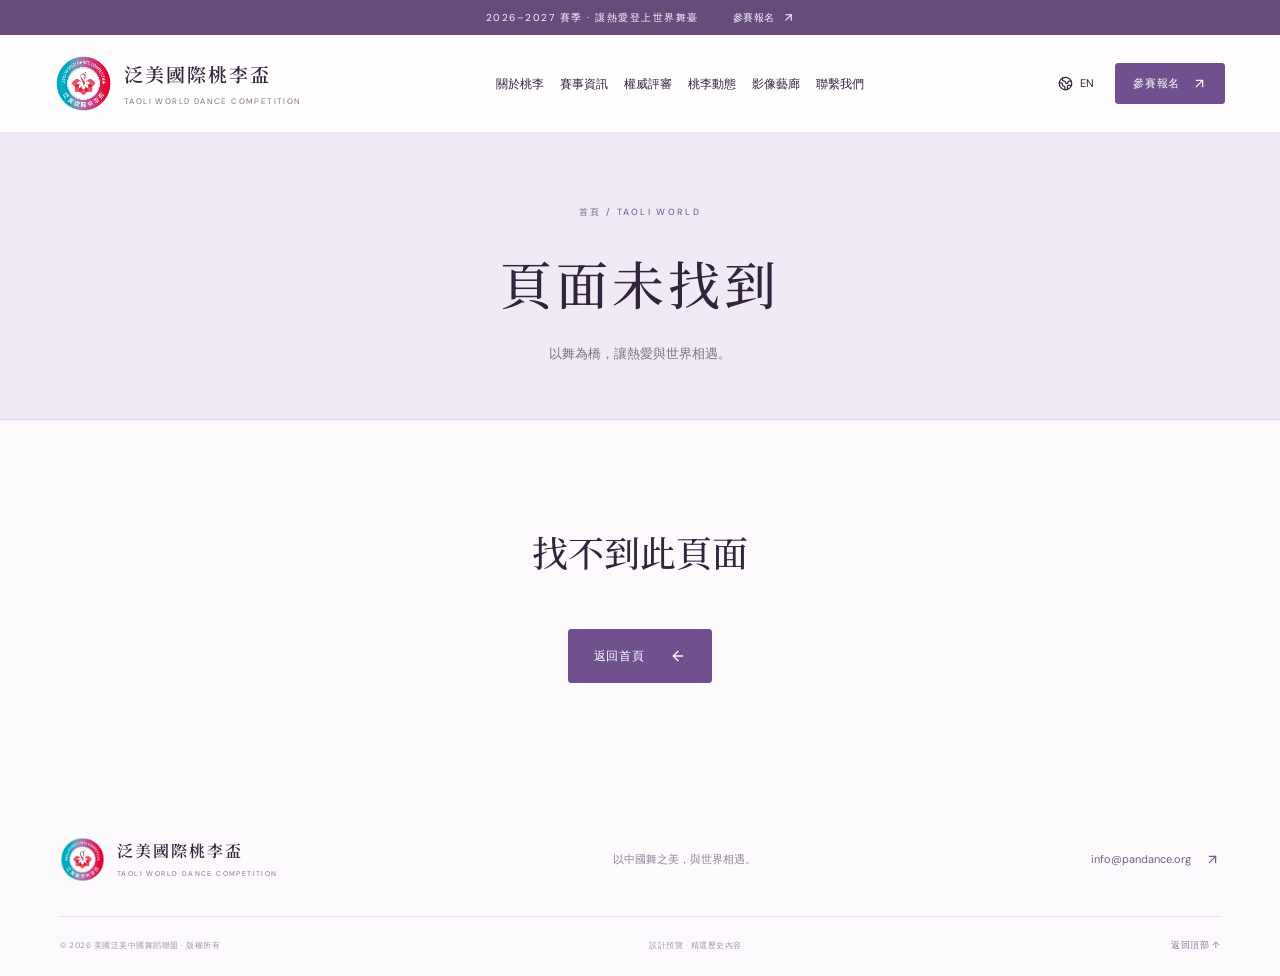
==== index.html @ 32a1f346 "First draft" ====
<!doctype html>
<html lang="zh-Hant">

<head>
    <meta charset="UTF-8" />
    <meta name="viewport" content="width=device-width,initial-scale=1.0" />
    <meta name="theme-color" content="#f4eff9" />
    <meta name="description"
        content="泛美國際桃李盃 · Taoli World Dance Competition. A stage for Chinese dance, a connection to the world." />
    <title>泛美國際桃李盃 · Taoli World</title>
  <script type="module" crossorigin src="/assets/index-8tLJ3pX0.js"></script>
  <link rel="stylesheet" crossorigin href="/assets/index-DRW0C8Y4.css">
</head>

<body>
    <script src="/restore-route.js"></script>
    <div id="app"></div>
</body>

</html>
---- assets/index-DRW0C8Y4.css ----
@import"https://fonts.googleapis.com/css2?family=Noto+Serif+TC:wght@400;500;600;700&family=DM+Sans:wght@400;500;600;700&display=swap";.judges-overview[data-v-740d641c]{background:#6a537b;color:#fcf8ff;overflow:hidden}.judges-inner[data-v-740d641c]{position:relative;isolation:isolate;padding-top:72px;padding-bottom:80px}.judges-calligraphy[data-v-740d641c]{position:absolute;right:clamp(-220px,-15vw,-100px);top:-24px;width:clamp(260px,36vw,520px);height:100%;object-fit:contain;transform:scaleX(1.3);transform-origin:right center;filter:brightness(0) invert(1);opacity:.035;-webkit-user-select:none;user-select:none;pointer-events:none;z-index:-1}.judges-heading .eyebrow[data-v-740d641c]{color:#dac3e5}.judges-heading h2[data-v-740d641c]{font-size:clamp(32px,3.7vw,48px);font-weight:500;letter-spacing:.08em;margin:16px 0 20px}.judges-heading p[data-v-740d641c]{color:#e1d3e8;font-size:14px;line-height:2;white-space:pre-line}.judges-feature[data-v-740d641c]{display:grid;grid-template-columns:minmax(0,.9fr) minmax(0,1.35fr);gap:clamp(32px,5vw,76px);margin-top:40px;align-items:stretch}.judges-portrait[data-v-740d641c]{position:relative;margin:0;aspect-ratio:4 / 5;overflow:hidden;border-radius:72px 0 4px 4px;background:#36243e}.judges-portrait>img[data-v-740d641c]{display:block;width:100%;height:100%;object-fit:cover;object-position:53% center}.judges-portrait figcaption[data-v-740d641c]{position:absolute;left:0;bottom:24px;display:grid;gap:7px;padding:18px 25px;border-radius:0 4px 22px 0;color:#493451;background:#f6edf4ed;-webkit-backdrop-filter:blur(12px);backdrop-filter:blur(12px)}.judges-portrait figcaption>span[data-v-740d641c]{font-family:"Noto Serif TC",serif;font-size:22px}.judges-portrait small[data-v-740d641c]{font-size:9px;letter-spacing:.18em}.judges-details[data-v-740d641c]{display:flex;flex-direction:column;justify-content:space-between;min-width:0;padding:26px 0 12px;gap:40px}.judges-message-label[data-v-740d641c]{display:flex;align-items:center;gap:22px;color:#d9c1e4;font-size:12px;letter-spacing:.12em}.judges-message-label>span[data-v-740d641c]:last-child{flex:1;height:1px;background:#d9c1e440}.judges-quote-mark[data-v-740d641c]{display:block;height:78px;margin-top:28px;font-family:Georgia,serif;font-size:120px;line-height:1;color:#b9c}.judges-message h3[data-v-740d641c]{max-width:520px;font-size:clamp(24px,2.6vw,36px);font-weight:400;line-height:1.65;text-wrap:balance}.judges-message>p[data-v-740d641c]{margin-top:18px;font-size:12px;color:#d9c1e4;letter-spacing:.08em}.judges-panels[data-v-740d641c]{display:grid;grid-template-columns:repeat(2,minmax(0,1fr));border-top:1px solid #d9c1e440;padding-top:26px}.judges-panel[data-v-740d641c]{display:flex;flex-direction:column;padding:8px 26px 8px 0;transition:background .2s}.judges-panel+.judges-panel[data-v-740d641c]{border-left:1px solid #d9c1e440;padding:8px 0 8px 26px}.judges-panel[data-v-740d641c]:hover{background:#ffffff06}.judges-panel[data-v-740d641c]:focus-visible{outline:2px solid #e5cbef;outline-offset:6px}.judges-panel-number[data-v-740d641c]{font-size:10px;color:#d9c1e4;letter-spacing:.15em}.judges-panel h3[data-v-740d641c]{font-size:clamp(23px,2.4vw,32px);font-weight:400;margin:16px 0 18px}.judges-panel-link[data-v-740d641c]{display:flex;align-items:center;justify-content:space-between;gap:12px;margin-top:auto;font-size:12px;color:#e1d3e8}.judges-panel-link svg[data-v-740d641c]{flex-shrink:0}@media(min-width:761px){.judges-inner[data-v-740d641c]{display:grid;grid-template-rows:auto minmax(0,1fr);gap:clamp(16px,3dvh,28px);height:min(740px,calc(100dvh - var(--site-top-height, 133px) - 16px));min-height:400px;padding-top:clamp(20px,4dvh,40px);padding-bottom:clamp(20px,4dvh,40px)}.judges-heading h2[data-v-740d641c]{font-size:clamp(30px,4.5dvh,40px);margin:8px 0 10px}.judges-heading p[data-v-740d641c]{font-size:13px;line-height:1.7}.judges-feature[data-v-740d641c]{margin-top:0;min-height:0}.judges-portrait[data-v-740d641c]{aspect-ratio:auto;min-height:0;height:100%}.judges-portrait>img[data-v-740d641c]{object-position:53% 35%}.judges-portrait figcaption[data-v-740d641c]{bottom:16px;padding:12px 20px}.judges-portrait figcaption>span[data-v-740d641c]{font-size:19px}.judges-details[data-v-740d641c]{min-height:0;padding:0;gap:16px}.judges-quote-mark[data-v-740d641c]{height:42px;margin-top:12px;font-size:78px}.judges-message h3[data-v-740d641c]{font-size:clamp(22px,3.5dvh,30px);line-height:1.45}.judges-message>p[data-v-740d641c]{margin-top:10px}.judges-panels[data-v-740d641c]{padding-top:14px}.judges-panel h3[data-v-740d641c]{font-size:clamp(22px,3.2dvh,28px);margin:8px 0 10px}}@media(min-width:761px)and (max-height:680px){.judges-inner[data-v-740d641c]{padding-top:20px;padding-bottom:20px;gap:16px}.judges-heading h2[data-v-740d641c]{margin:6px 0;font-size:28px}.judges-heading p[data-v-740d641c]{font-size:12px}.judges-details[data-v-740d641c]{gap:10px}.judges-quote-mark[data-v-740d641c]{height:28px;margin-top:8px;font-size:56px}.judges-message h3[data-v-740d641c]{font-size:22px;line-height:1.3}.judges-message>p[data-v-740d641c]{margin-top:6px}.judges-panels[data-v-740d641c]{padding-top:8px}.judges-panel h3[data-v-740d641c]{font-size:20px;margin:6px 0}}@media(max-width:760px){.judges-inner[data-v-740d641c]{padding-top:46px;padding-bottom:48px}.judges-feature[data-v-740d641c]{grid-template-columns:1fr;gap:30px;margin-top:28px}.judges-portrait[data-v-740d641c]{aspect-ratio:1 / 1;max-width:500px;width:100%}.judges-portrait>img[data-v-740d641c]{object-position:53% 30%}.judges-details[data-v-740d641c]{padding:0;gap:30px}.judges-quote-mark[data-v-740d641c]{margin-top:20px;height:60px;font-size:96px}.judges-heading p[data-v-740d641c]{font-size:13px}.judges-panel[data-v-740d641c]{padding-right:16px}.judges-panel+.judges-panel[data-v-740d641c]{padding-left:16px}.judges-panel-number[data-v-740d641c]{font-size:9px;letter-spacing:.1em}.judges-panel-link[data-v-740d641c]{font-size:11px}}.schedule-message[data-v-365a1e7a]{padding:32px;color:var(--muted);font-size:14px}body:has(.schedule-dialog[open]){overflow:hidden}.competition-overview[data-v-365a1e7a]{display:grid;grid-template-columns:minmax(0,1.65fr) minmax(0,1fr);gap:32px;align-items:start}.season-schedule[data-v-365a1e7a]{border:1px solid var(--border);border-radius:6px;overflow:hidden;background:#fffdfd}.season-heading[data-v-365a1e7a]{padding:27px 30px;display:flex;align-items:center;justify-content:space-between;gap:16px;background:#f1eaf6}.season-heading h3[data-v-365a1e7a]{font-family:DM Sans,sans-serif;font-size:clamp(22px,2.4vw,30px);font-weight:500;letter-spacing:-.02em;margin:0;color:var(--plum)}.registration-status[data-v-365a1e7a]{display:inline-flex;align-items:center;gap:7px;font-size:11px;color:#5f7355;background:#f7faf3;padding:8px 10px;border-radius:20px;white-space:nowrap}.registration-status>span[data-v-365a1e7a]{width:6px;height:6px;background:#779164;border-radius:50%}table[data-v-365a1e7a]{width:100%;border-collapse:collapse}th[data-v-365a1e7a],td[data-v-365a1e7a]{text-align:left;padding:17px 24px}thead th[data-v-365a1e7a]{font-size:10px;font-weight:500;letter-spacing:.08em;color:#8b7595;padding-top:16px;padding-bottom:12px}thead svg[data-v-365a1e7a]{display:inline-block;vertical-align:-2px;margin-right:4px}tbody tr[data-v-365a1e7a]{border-top:1px solid #eee7f1}tbody th[data-v-365a1e7a]{font-size:13px;font-weight:500;color:#54405e}td[data-v-365a1e7a]{font-size:12px;font-variant-numeric:tabular-nums;color:#75647f;white-space:nowrap}.event-number[data-v-365a1e7a]{display:inline-block;font-family:DM Sans,sans-serif;font-size:9px;color:#aa91b4;margin-right:15px}.finals-row[data-v-365a1e7a]{background:#f1eaf6}.finals-row th[data-v-365a1e7a],.finals-row td[data-v-365a1e7a]{color:#674781;font-weight:600}.schedule-footnote[data-v-365a1e7a]{padding:19px 24px;border-top:1px solid var(--border);display:flex;flex-wrap:wrap;align-items:center;justify-content:space-between;gap:12px}.schedule-footnote button[data-v-365a1e7a]{background:none;border:0;padding:6px 0;display:inline-flex;align-items:center;gap:5px;color:var(--plum);font-size:11px}.competition-actions[data-v-365a1e7a]{display:grid;gap:14px}.competition-action[data-v-365a1e7a]{display:block;border:1px solid var(--border);border-radius:5px;padding:22px 25px;background:#fcfafc}.competition-action.featured[data-v-365a1e7a]{background:#f1eaf6;border-color:#cdb8d8}.competition-action[data-v-365a1e7a]:hover{background:#eae0f1}.action-top[data-v-365a1e7a]{display:flex;align-items:center;justify-content:space-between;color:#9875a5;margin-bottom:12px}.action-top span[data-v-365a1e7a]{font-size:9px;letter-spacing:.15em}.competition-action h3[data-v-365a1e7a]{font-size:19px;font-weight:500;line-height:1.5}.competition-action p[data-v-365a1e7a]{font-size:11px;color:#82718c;line-height:1.8;margin-top:8px}.action-link[data-v-365a1e7a]{display:flex;align-items:center;justify-content:space-between;gap:12px;margin-top:17px;font-size:11px;color:var(--plum)}@media(max-width:1000px){.competition-overview[data-v-365a1e7a]{gap:20px;grid-template-columns:minmax(0,1.5fr) minmax(0,1fr)}th[data-v-365a1e7a],td[data-v-365a1e7a]{padding-left:16px;padding-right:16px}.season-heading[data-v-365a1e7a]{padding:22px 20px;flex-wrap:wrap}.competition-action[data-v-365a1e7a]{padding:20px}}@media(max-width:760px){.competition-overview[data-v-365a1e7a]{grid-template-columns:1fr}.competition-actions[data-v-365a1e7a]{gap:12px}}@media(max-width:400px){th[data-v-365a1e7a],td[data-v-365a1e7a]{padding-left:10px;padding-right:10px}tbody th[data-v-365a1e7a]{font-size:12px}td[data-v-365a1e7a]{font-size:10px}.event-number[data-v-365a1e7a]{margin-right:7px}.schedule-footnote[data-v-365a1e7a]{padding:16px}}.season-heading h3 span[data-v-365a1e7a]{font-size:.65em;letter-spacing:.02em}.schedule-dialog[data-v-365a1e7a]{position:fixed;inset:0;margin:auto;width:min(960px,calc(100vw - 32px));max-width:none;max-height:calc(100dvh - 32px);padding:0;border:0;border-radius:10px;background:#fcfafc;color:var(--ink);overflow:auto;box-shadow:0 24px 90px #21112f55}.schedule-dialog[data-v-365a1e7a]::backdrop{background:#21112fc4;-webkit-backdrop-filter:blur(6px);backdrop-filter:blur(6px)}.schedule-dialog-header[data-v-365a1e7a]{position:sticky;top:0;display:flex;align-items:center;justify-content:space-between;gap:16px;padding:16px 22px;background:#fcfafcf5;border-bottom:1px solid var(--border);z-index:1}.schedule-dialog-header h2[data-v-365a1e7a]{font-size:18px;margin:0}.schedule-dialog-header button[data-v-365a1e7a]{display:grid;place-items:center;width:40px;height:40px;flex-shrink:0;border:1px solid var(--border);border-radius:50%;color:var(--plum);background:#f0e9f6}.schedule-dialog-content>img[data-v-365a1e7a]{display:block;width:100%;height:auto}.gallery-preview[data-v-4e3beadf]{background:#f0eaf6}.about-detail[data-v-2527ddb5]{color:var(--ink)}.about-detail figure[data-v-2527ddb5]{margin:0;min-width:0}.about-detail figure>img[data-v-2527ddb5]{display:block;width:100%;height:auto}.about-detail p[data-v-2527ddb5]{margin:0;color:#75647f;font-size:15px;line-height:2.15}.about-intro[data-v-2527ddb5]{display:grid;grid-template-columns:.9fr 1.1fr;align-items:center;gap:68px;padding-top:76px;padding-bottom:92px}.about-ornament[data-v-2527ddb5]{display:flex;align-items:center;gap:18px;margin-bottom:26px}.about-ornament img[data-v-2527ddb5]{width:34px;height:34px}.about-ornament span[data-v-2527ddb5]{display:block;width:58px;height:1px;background:#d6c5df}.about-intro-art[data-v-2527ddb5]{position:relative;padding-bottom:25px}.about-intro-photo[data-v-2527ddb5]{border-radius:88px 5px 5px}.about-logo-seal[data-v-2527ddb5]{position:absolute;right:25px;bottom:0;padding:10px;background:#80628f;border:6px solid #fcfafc;border-radius:50%;width:112px;height:112px}.about-logo-seal img[data-v-2527ddb5]{width:100%;height:100%;object-fit:contain}.about-history[data-v-2527ddb5]{padding:76px 0;background:#f2edf6}.about-history-layout[data-v-2527ddb5]{display:grid;grid-template-columns:1fr 1fr;gap:76px;align-items:center}.about-section-number[data-v-2527ddb5]{display:block;color:#aa8bb7;font-size:12px;letter-spacing:.18em;margin-bottom:23px}.about-history h2[data-v-2527ddb5]{font-size:clamp(27px,2.7vw,37px);line-height:1.65;font-weight:500;letter-spacing:.04em;margin:0 0 28px;text-wrap:balance}.about-history-art[data-v-2527ddb5]{padding:0 0 18px 18px;position:relative;z-index:0}.about-history-art[data-v-2527ddb5]:before{content:"";position:absolute;inset:24px 24px 0 0;border:1px solid #d5c6de;z-index:-1}.about-history-art>img[data-v-2527ddb5]{border-radius:4px 70px 4px 4px}.about-stories[data-v-2527ddb5]{padding-top:92px;padding-bottom:76px}.about-story-row[data-v-2527ddb5]{display:grid;grid-template-columns:1.1fr .9fr;gap:76px;align-items:center}.about-story-row+.about-story-row[data-v-2527ddb5]{margin-top:88px}.about-story-row figure>img[data-v-2527ddb5]{border-radius:5px 5px 64px}.about-story-copy p[data-v-2527ddb5]{font-family:"Noto Serif TC",serif;font-size:clamp(20px,2vw,26px);line-height:1.95;color:#674781}.about-copy-line[data-v-2527ddb5]{display:block;width:44px;height:1px;background:#cbb6d6;margin-top:30px}.about-tour-row[data-v-2527ddb5]{grid-template-columns:.9fr 1.1fr}.about-tour-row figure>img[data-v-2527ddb5]{border-radius:64px 5px 5px}.about-organizer[data-v-2527ddb5]{padding-bottom:88px}.about-organizer-panel[data-v-2527ddb5]{background:#f0e9f6;border:1px solid #e7ddee;border-radius:6px 6px 64px;padding:48px 70px 54px;text-align:center}.about-organizer .about-ornament[data-v-2527ddb5]{justify-content:center}.about-organizer p[data-v-2527ddb5]{max-width:840px;margin:0 auto 30px}.about-actions[data-v-2527ddb5]{display:flex;justify-content:center;align-items:center;flex-wrap:wrap;gap:16px}.about-organizer .button[data-v-2527ddb5]{max-width:100%}@media(max-width:1000px){.about-intro[data-v-2527ddb5],.about-history-layout[data-v-2527ddb5],.about-story-row[data-v-2527ddb5]{gap:36px}.about-organizer-panel[data-v-2527ddb5]{padding:40px}}@media(max-width:680px){.about-intro[data-v-2527ddb5],.about-history-layout[data-v-2527ddb5],.about-story-row[data-v-2527ddb5]{grid-template-columns:1fr;gap:30px}.about-intro[data-v-2527ddb5]{padding-top:42px;padding-bottom:48px}.about-intro-photo[data-v-2527ddb5]{border-top-left-radius:60px}.about-logo-seal[data-v-2527ddb5]{width:88px;height:88px;right:18px}.about-history[data-v-2527ddb5]{padding:44px 0}.about-section-number[data-v-2527ddb5]{margin-bottom:16px}.about-stories[data-v-2527ddb5]{padding-top:48px;padding-bottom:48px}.about-story-row+.about-story-row[data-v-2527ddb5]{margin-top:48px;padding-top:40px;border-top:1px solid var(--border)}.about-story-copy p[data-v-2527ddb5]{font-size:21px}.about-organizer[data-v-2527ddb5]{padding-bottom:48px}.about-organizer-panel[data-v-2527ddb5]{padding:30px 23px 36px;border-bottom-right-radius:44px}.about-detail p[data-v-2527ddb5]{overflow-wrap:anywhere}}.guidelines-page[data-v-194d6cd9]{padding-top:38px;padding-bottom:80px}.guidelines-toolbar[data-v-194d6cd9]{display:flex;align-items:center;justify-content:space-between;gap:20px;margin-bottom:24px}.guidelines-notice[data-v-194d6cd9]{display:flex;align-items:flex-start;gap:12px;padding:20px 24px;background:#f0e9f6;border:1px solid #ded0e8;border-radius:5px;color:#674781;margin-bottom:36px}.guidelines-notice svg[data-v-194d6cd9]{flex-shrink:0;margin-top:2px}.guidelines-notice p[data-v-194d6cd9]{font-size:14px;line-height:1.8}.guidelines-layout[data-v-194d6cd9]{display:grid;grid-template-columns:230px minmax(0,1fr);gap:50px;align-items:start}.guidelines-sidebar[data-v-194d6cd9]{position:sticky;top:120px;max-height:calc(100dvh - 140px);overflow:auto;padding-right:16px;scrollbar-width:none}.guidelines-sidebar[data-v-194d6cd9]::-webkit-scrollbar{display:none}.guidelines-sidebar h2[data-v-194d6cd9]{font-family:DM Sans,sans-serif;font-size:12px;letter-spacing:.1em;color:#8b7595;margin:0 0 14px}.guidelines-sidebar button[data-v-194d6cd9]{display:flex;align-items:baseline;width:100%;gap:12px;text-align:left;padding:10px 8px;border:0;border-radius:4px;background:transparent;color:#685672;font-size:12px;line-height:1.5}.guidelines-sidebar button span[data-v-194d6cd9]{font-size:9px;color:#ab91b7;flex:0 0 20px}.guidelines-sidebar button[data-v-194d6cd9]:hover,.guidelines-sidebar button[data-v-194d6cd9]:focus-visible{background:#f0e9f6;color:#674781}.guidelines-help[data-v-194d6cd9]{margin:24px 0 6px;padding-top:20px;border-top:1px solid var(--border);font-size:11px;color:#8b7595}.guidelines-help a[data-v-194d6cd9]{display:inline-flex;align-items:center;gap:6px;color:#674781;margin-top:10px}.guideline-introduction[data-v-194d6cd9]{padding:28px 30px;background:#f6f2f8;border-radius:5px 5px 36px;border:1px solid #e6ddeb;margin-bottom:42px}.guideline-section[data-v-194d6cd9]{border-top:1px solid var(--border);padding:32px 0 38px}.guideline-introduction[data-v-194d6cd9],.guideline-section[data-v-194d6cd9]{scroll-margin-top:120px;outline:none}.guideline-section[data-v-194d6cd9]:focus-visible,.guideline-introduction[data-v-194d6cd9]:focus-visible{outline:2px solid #a54d94;outline-offset:6px}.guideline-section-heading[data-v-194d6cd9]{display:flex;align-items:baseline;gap:16px;margin-bottom:22px}.guideline-section-heading img[data-v-194d6cd9]{width:30px;height:30px;align-self:center}.guideline-section-heading h2[data-v-194d6cd9]{font-size:clamp(22px,2.4vw,28px);font-weight:500;line-height:1.5;color:#563c66;margin:0}.guideline-number[data-v-194d6cd9]{color:#ac90b8;font-size:12px;letter-spacing:.1em}.guideline-text[data-v-194d6cd9]{color:#6a5c73;font-size:14px;line-height:2;overflow-wrap:anywhere}.guideline-text[data-v-194d6cd9] p{margin:0 0 16px}.guideline-text[data-v-194d6cd9] ul,.guideline-text[data-v-194d6cd9] ol{padding-left:22px;margin:0 0 20px;list-style:disc}.guideline-text[data-v-194d6cd9] ol{list-style:decimal}.guideline-text[data-v-194d6cd9] li{padding-left:5px;margin-bottom:13px}.guideline-text[data-v-194d6cd9] li::marker{color:#b79bc2}.guideline-text[data-v-194d6cd9] li ul{margin-top:12px}.guideline-text[data-v-194d6cd9] strong{color:#52385f;font-weight:600}.guideline-text[data-v-194d6cd9] h3{font-size:18px;color:#674781;margin:24px 0 14px}.guideline-text[data-v-194d6cd9] a{color:#674781;text-decoration:underline;text-underline-offset:3px}.guideline-text[data-v-194d6cd9] br{display:block;content:"";margin-top:12px}.guidelines-finish[data-v-194d6cd9]{display:flex;gap:20px;flex-wrap:wrap;align-items:center;justify-content:space-between;padding-top:24px;border-top:1px solid var(--border)}.guidelines-mobile-nav[data-v-194d6cd9]{display:none}@media(max-width:1000px){.guidelines-layout[data-v-194d6cd9]{grid-template-columns:190px minmax(0,1fr);gap:28px}}@media(max-width:760px){.guidelines-page[data-v-194d6cd9]{padding-top:28px;padding-bottom:48px}.guidelines-layout[data-v-194d6cd9]{display:block}.guidelines-sidebar[data-v-194d6cd9]{display:none}.guidelines-mobile-nav[data-v-194d6cd9]{display:grid;gap:8px;margin-bottom:24px}.guidelines-mobile-nav label[data-v-194d6cd9]{color:#8b7595;font-size:12px}.guidelines-mobile-nav select[data-v-194d6cd9]{width:100%;min-height:44px;border:1px solid var(--border);border-radius:4px;padding:10px;color:#674781;background:#fcfafc;font:inherit}.guidelines-notice[data-v-194d6cd9]{padding:16px;margin-bottom:24px}.guideline-introduction[data-v-194d6cd9]{padding:22px}.guideline-text[data-v-194d6cd9]{font-size:14px}.guidelines-finish[data-v-194d6cd9]{flex-wrap:wrap}}@media print{.guidelines-sidebar[data-v-194d6cd9],.guidelines-mobile-nav[data-v-194d6cd9],.guidelines-toolbar[data-v-194d6cd9],.guidelines-finish[data-v-194d6cd9]{display:none}.guidelines-layout[data-v-194d6cd9]{display:block}.guidelines-page[data-v-194d6cd9]{max-width:none;padding:0}.guideline-section-heading[data-v-194d6cd9]{break-after:avoid}}.finals-page[data-v-e972d8ea]{padding-top:36px;padding-bottom:36px}.finals-tabs[data-v-e972d8ea]{display:flex;gap:28px;border-bottom:1px solid var(--border)}.finals-tabs a[data-v-e972d8ea]{padding:0 0 15px;font-size:12px;color:#887393}.finals-tabs a[aria-current][data-v-e972d8ea]{color:var(--plum);border-bottom:2px solid var(--plum)}.finals-status[data-v-e972d8ea]{padding:64px 0;color:var(--muted)}.finals-status button[data-v-e972d8ea]{margin-top:20px}.finals-intro[data-v-e972d8ea]{position:relative;isolation:isolate;display:flex;align-items:end;justify-content:space-between;gap:30px;padding:44px 0 28px}.finals-art[data-v-e972d8ea]{position:absolute;right:16px;top:50%;transform:translateY(-50%);font-family:"Noto Serif TC",serif;font-size:clamp(150px,20vw,270px);line-height:1;color:#674781;opacity:.055;pointer-events:none;-webkit-user-select:none;user-select:none;z-index:-1}.finals-intro h2[data-v-e972d8ea]{font-size:clamp(26px,3vw,36px);font-weight:500;margin:14px 0 16px;color:#563c66}.finals-intro p[data-v-e972d8ea]{font-size:13px;line-height:1.9;white-space:pre-line;color:#82718c}.finals-intro .finals-order[data-v-e972d8ea]{font-size:11px;flex-shrink:0}.finals-directory[data-v-e972d8ea]{display:grid;grid-template-columns:repeat(4,minmax(0,1fr));gap:1px;background:#e6ddeb;border:1px solid #e6ddeb;border-radius:6px;overflow:hidden;margin-bottom:48px}.finals-directory button[data-v-e972d8ea]{display:flex;align-items:baseline;gap:12px;padding:14px 16px;text-align:left;background:#f4eff7;color:#60496d;border:0;font-size:12px;line-height:1.5}.finals-directory button[data-v-e972d8ea]:hover,.finals-directory button[data-v-e972d8ea]:focus-visible{background:#e9deef}.finals-directory button span[data-v-e972d8ea]{font-size:9px;color:#9a81a7}.finals-profile[data-v-e972d8ea]{display:grid;grid-template-columns:180px minmax(0,1fr);gap:clamp(28px,5vw,64px);padding:38px 32px;border-top:1px solid var(--border)}.finals-profile[data-v-e972d8ea]:nth-child(odd){background:#f6f2f8}.finals-photo[data-v-e972d8ea]{align-self:start;position:sticky;top:120px}.finals-photo img[data-v-e972d8ea]{display:block;width:100%;height:auto;aspect-ratio:227 / 300;object-fit:cover;border-radius:32px 3px 3px}.finals-number[data-v-e972d8ea]{display:block;color:#a68caf;font-size:12px;letter-spacing:.12em;margin-top:16px}.finals-biography header[data-v-e972d8ea]{display:flex;align-items:center;justify-content:space-between;gap:16px;margin-bottom:18px}.finals-biography h2[data-v-e972d8ea]{font-size:clamp(25px,2.6vw,32px);font-weight:500;line-height:1.4;color:#563c66}.finals-top[data-v-e972d8ea]{width:36px;height:36px;flex-shrink:0;display:grid;place-items:center;border:1px solid #ded0e8;border-radius:50%;background:transparent;color:var(--plum)}.finals-top[data-v-e972d8ea]:hover{background:#e9deef}.finals-role[data-v-e972d8ea]{font-size:13px;line-height:1.9;white-space:pre-line;color:#795787;padding-bottom:20px;margin-bottom:20px;border-bottom:1px solid #e6ddeb}.finals-copy[data-v-e972d8ea]{font-size:14px;line-height:2;color:#6a5c73;overflow-wrap:anywhere}.finals-copy p[data-v-e972d8ea]{white-space:pre-line;margin-bottom:18px}.finals-copy p[data-v-e972d8ea]:last-child{margin-bottom:0}.finals-copy .finals-pending[data-v-e972d8ea]{color:#887393;font-size:13px}.finals-profile[data-v-e972d8ea],.finals-intro[data-v-e972d8ea]{scroll-margin-top:120px}.finals-profile[data-v-e972d8ea]:focus-visible,.finals-intro[data-v-e972d8ea]:focus-visible{outline:2px solid #a68caf;outline-offset:4px}.finals-mobile-nav[data-v-e972d8ea]{display:none}@media(max-width:1000px){.finals-directory[data-v-e972d8ea]{grid-template-columns:repeat(3,minmax(0,1fr))}.finals-intro[data-v-e972d8ea]{display:block}.finals-intro .finals-order[data-v-e972d8ea]{margin-top:18px}}@media(max-width:760px){.finals-page[data-v-e972d8ea]{padding-top:26px}.finals-tabs[data-v-e972d8ea]{gap:20px}.finals-intro[data-v-e972d8ea]{padding-top:30px}.finals-directory[data-v-e972d8ea]{display:none}.finals-mobile-nav[data-v-e972d8ea]{display:grid;gap:8px;margin-bottom:24px;font-size:12px;color:#82718c}.finals-mobile-nav select[data-v-e972d8ea]{width:100%;min-height:44px;padding:10px;border:1px solid var(--border);border-radius:4px;color:var(--plum);background:#f4eff7;font:inherit}.finals-profile[data-v-e972d8ea]{grid-template-columns:1fr;padding:26px 20px;gap:22px}.finals-photo[data-v-e972d8ea]{position:static;width:140px}.finals-number[data-v-e972d8ea]{margin-top:10px}.finals-biography h2[data-v-e972d8ea]{font-size:26px}.finals-copy[data-v-e972d8ea]{font-size:13px}}.prelim-page[data-v-b5fcea9a]{padding-top:36px;padding-bottom:36px}.prelim-tabs[data-v-b5fcea9a]{display:flex;gap:28px;border-bottom:1px solid var(--border)}.prelim-tabs a[data-v-b5fcea9a]{padding-bottom:15px;font-size:12px;color:#887393}.prelim-tabs a[aria-current][data-v-b5fcea9a]{border-bottom:2px solid var(--plum);color:var(--plum)}.prelim-intro[data-v-b5fcea9a]{position:relative;isolation:isolate;padding:44px 0 36px}.prelim-art[data-v-b5fcea9a]{position:absolute;right:12px;top:0;color:#674781;opacity:.05;font-family:"Noto Serif TC",serif;font-size:clamp(160px,22vw,280px);line-height:1;pointer-events:none;z-index:-1}.prelim-intro h2[data-v-b5fcea9a]{font-size:clamp(28px,3vw,38px);font-weight:500;color:#563c66;margin:15px 0}.prelim-intro>p[data-v-b5fcea9a]{max-width:640px;font-size:14px;line-height:1.9;color:#82718c}.prelim-program[data-v-b5fcea9a]{max-width:850px;margin-top:22px}.prelim-program summary[data-v-b5fcea9a]{display:inline-flex;align-items:center;gap:14px;cursor:pointer;font-size:12px;color:var(--plum);padding:8px 0;list-style:none}.prelim-program summary[data-v-b5fcea9a]::-webkit-details-marker{display:none}.prelim-program[open] summary svg[data-v-b5fcea9a]{transform:rotate(45deg)}.prelim-program p[data-v-b5fcea9a]{font-size:13px;line-height:2;color:#82718c;margin-top:16px}.prelim-toolbar[data-v-b5fcea9a]{display:flex;align-items:center;gap:20px;padding:20px 0;border-top:1px solid var(--border);margin-bottom:18px}.prelim-search[data-v-b5fcea9a]{display:flex;align-items:center;gap:12px;padding:0 14px;width:min(370px,45%);border:1px solid #ded0e8;background:#fffdfd;border-radius:4px;color:#8a7396}.prelim-search input[data-v-b5fcea9a]{width:100%;min-width:0;height:44px;border:0;background:transparent;font:inherit;font-size:13px;color:#563c66}.prelim-search[data-v-b5fcea9a]:focus-within{outline:2px solid #ac90b8}.prelim-search input[data-v-b5fcea9a]:focus{outline:none}.prelim-filter[data-v-b5fcea9a]{display:flex;gap:10px;align-items:center;color:#82718c;font-size:12px}.prelim-filter select[data-v-b5fcea9a]{min-height:44px;padding:0 12px;border:1px solid #ded0e8;border-radius:4px;background:#fffdfd;color:#563c66;font:inherit}.prelim-count[data-v-b5fcea9a]{margin-left:auto;color:#8a7396;font-size:11px}.prelim-grid[data-v-b5fcea9a]{display:grid;grid-template-columns:repeat(4,minmax(0,1fr));gap:32px 24px}.prelim-card[data-v-b5fcea9a]{display:flex;flex-direction:column;text-align:left;padding:0;border:1px solid #e6ddeb;border-radius:32px 4px 4px;overflow:hidden;background:#fcfafc;color:#563c66;transition:border-color .2s,box-shadow .2s}.prelim-card[data-v-b5fcea9a]:hover{border-color:#b79bc2;box-shadow:0 8px 24px #563c6610}.prelim-card[data-v-b5fcea9a]:focus-visible{outline:2px solid var(--plum);outline-offset:4px}.prelim-card-photo[data-v-b5fcea9a]{position:relative;display:block;aspect-ratio:3 / 4;width:100%;background:#ede5f1;overflow:hidden}.prelim-card-photo>img[data-v-b5fcea9a]{display:block;width:100%;height:100%;object-fit:cover;object-position:center top;transition:transform .3s}.prelim-card:hover .prelim-card-photo>img[data-v-b5fcea9a]{transform:scale(1.025)}.prelim-open[data-v-b5fcea9a]{position:absolute;right:12px;bottom:12px;width:34px;height:34px;display:grid;place-items:center;background:#fcfafce8;color:var(--plum);border-radius:50%}.prelim-placeholder[data-v-b5fcea9a]{display:flex;align-items:center;justify-content:center;flex-direction:column;gap:18px;height:100%;min-height:180px;color:#9d84aa;background:#ede5f1;font-size:11px}.prelim-card-info[data-v-b5fcea9a]{display:flex;flex:1;flex-direction:column;padding:20px;width:100%}.prelim-name[data-v-b5fcea9a]{font-family:"Noto Serif TC",serif;font-size:21px;line-height:1.4}.prelim-other-name[data-v-b5fcea9a]{margin-top:6px;font-size:12px;color:#8a7396}.prelim-years[data-v-b5fcea9a]{display:flex;flex-wrap:wrap;gap:5px;margin-top:16px}.prelim-years>span[data-v-b5fcea9a]{border:1px solid #e2d7e8;background:#f3edf6;color:#82718c;border-radius:3px;padding:4px 6px;font-size:9px;white-space:nowrap}.prelim-card-link[data-v-b5fcea9a]{display:flex;justify-content:space-between;align-items:center;padding-top:20px;margin-top:auto;color:var(--plum);font-size:11px}.prelim-status[data-v-b5fcea9a],.prelim-empty[data-v-b5fcea9a]{padding:50px 0;color:var(--muted)}.prelim-empty button[data-v-b5fcea9a],.prelim-status button[data-v-b5fcea9a]{margin-top:20px}body:has(.prelim-dialog[open]){overflow:hidden}.prelim-dialog[data-v-b5fcea9a]{position:fixed;inset:0;margin:auto;width:min(900px,calc(100vw - 40px));max-width:none;max-height:calc(100dvh - 48px);padding:0;border:1px solid #e6ddeb;border-radius:10px;background:#fcfafc;color:#563c66;overflow:auto;box-shadow:0 24px 90px #21112f55}.prelim-dialog[data-v-b5fcea9a]::backdrop{background:#21112faa;-webkit-backdrop-filter:blur(6px);backdrop-filter:blur(6px)}.prelim-dialog-header[data-v-b5fcea9a]{position:sticky;top:0;z-index:2;display:flex;align-items:center;justify-content:space-between;padding:16px 24px;border-bottom:1px solid #e6ddeb;background:#fcfafcf5}.prelim-dialog-header button[data-v-b5fcea9a]{display:grid;place-items:center;width:40px;height:40px;border:1px solid #ded0e8;border-radius:50%;background:#f3edf6;color:var(--plum)}.prelim-dialog-body[data-v-b5fcea9a]{display:grid;grid-template-columns:200px minmax(0,1fr);gap:32px;padding:32px}.prelim-dialog-portrait[data-v-b5fcea9a]{align-self:start}.prelim-dialog-portrait>img[data-v-b5fcea9a]{width:100%;height:auto;aspect-ratio:3 / 4;object-fit:cover;object-position:top;border-radius:32px 4px 4px}.prelim-dialog-portrait>p[data-v-b5fcea9a]{font-size:11px;margin-top:18px;color:#8a7396}.prelim-dialog-portrait .prelim-years[data-v-b5fcea9a]{margin-top:8px}.prelim-bio h2[data-v-b5fcea9a]{font-size:32px;font-weight:500;line-height:1.5}.prelim-bio-other[data-v-b5fcea9a]{margin-top:6px;color:#8a7396;font-size:14px}.prelim-bio-label[data-v-b5fcea9a]{display:block;color:#9d84aa;font-size:10px;letter-spacing:.08em;margin:24px 0 16px}.prelim-bio-text p[data-v-b5fcea9a]{white-space:pre-line;font-size:14px;line-height:1.95;color:#6a5c73;margin-bottom:18px;overflow-wrap:anywhere}.prelim-bio-pending[data-v-b5fcea9a]{margin-top:24px;color:#8a7396;font-size:14px;line-height:1.8}@media(max-width:1100px){.prelim-grid[data-v-b5fcea9a]{grid-template-columns:repeat(3,minmax(0,1fr))}}@media(max-width:760px){.prelim-page[data-v-b5fcea9a]{padding-top:26px}.prelim-tabs[data-v-b5fcea9a]{gap:20px}.prelim-intro[data-v-b5fcea9a]{padding-top:30px}.prelim-toolbar[data-v-b5fcea9a]{flex-wrap:wrap;gap:12px}.prelim-search[data-v-b5fcea9a]{width:100%}.prelim-grid[data-v-b5fcea9a]{grid-template-columns:repeat(2,minmax(0,1fr));gap:20px 12px}.prelim-card-info[data-v-b5fcea9a]{padding:14px 12px}.prelim-name[data-v-b5fcea9a]{font-size:18px}.prelim-other-name[data-v-b5fcea9a]{font-size:11px}.prelim-dialog[data-v-b5fcea9a]{width:calc(100vw - 24px);max-height:calc(100dvh - 24px)}.prelim-dialog-body[data-v-b5fcea9a]{grid-template-columns:1fr;gap:22px;padding:22px}.prelim-dialog-portrait[data-v-b5fcea9a]{max-width:180px}.prelim-bio h2[data-v-b5fcea9a]{font-size:28px}}@media(prefers-reduced-motion:reduce){.prelim-card[data-v-b5fcea9a],.prelim-card-photo>img[data-v-b5fcea9a]{transition:none}}.article-status[data-v-2ad41b49]{padding-top:60px;padding-bottom:60px;color:var(--muted)}.article-status button[data-v-2ad41b49]{margin-top:20px}.article-body[data-v-2ad41b49]{overflow-wrap:anywhere}.article-body[data-v-2ad41b49] h2{font-size:clamp(24px,3vw,30px);line-height:1.5;margin:38px 0 20px}.article-body[data-v-2ad41b49] img{width:100%;height:auto;border-radius:5px;margin:0}.article-body[data-v-2ad41b49] p:has(>img:nth-of-type(2)){display:grid;grid-template-columns:repeat(2,minmax(0,1fr));align-items:start;gap:16px}.article-body[data-v-2ad41b49] table{display:block;max-width:100%;overflow-x:auto}.article-body[data-v-2ad41b49] pre{overflow-x:auto}@media(max-width:600px){.article-body[data-v-2ad41b49] p:has(>img:nth-of-type(2)){grid-template-columns:1fr;gap:12px}}@layer components;@layer properties{@supports (((-webkit-hyphens:none)) and (not (margin-trim:block))) or ((-moz-orient:inline) and (not (color:rgb(from red r g b)))){*,:before,:after,::backdrop{--tw-rotate-x:initial;--tw-rotate-y:initial;--tw-rotate-z:initial;--tw-skew-x:initial;--tw-skew-y:initial;--tw-border-style:solid;--tw-outline-style:solid;--tw-blur:initial;--tw-brightness:initial;--tw-contrast:initial;--tw-grayscale:initial;--tw-hue-rotate:initial;--tw-invert:initial;--tw-opacity:initial;--tw-saturate:initial;--tw-sepia:initial;--tw-drop-shadow:initial;--tw-drop-shadow-color:initial;--tw-drop-shadow-alpha:100%;--tw-drop-shadow-size:initial;--tw-backdrop-blur:initial;--tw-backdrop-brightness:initial;--tw-backdrop-contrast:initial;--tw-backdrop-grayscale:initial;--tw-backdrop-hue-rotate:initial;--tw-backdrop-invert:initial;--tw-backdrop-opacity:initial;--tw-backdrop-saturate:initial;--tw-backdrop-sepia:initial}}}@layer theme{:root,:host{--font-sans:-apple-system, BlinkMacSystemFont, "Segoe UI", Roboto, "Helvetica Neue", "Noto Sans", Arial, sans-serif, "Apple Color Emoji", "Segoe UI Emoji", "Segoe UI Symbol", "Noto Color Emoji";--font-mono:ui-monospace, SFMono-Regular, Menlo, Monaco, Consolas, "Liberation Mono", "Courier New", monospace;--default-transition-duration:.15s;--default-transition-timing-function:cubic-bezier(.4, 0, .2, 1);--default-font-family:var(--font-sans);--default-mono-font-family:var(--font-mono)}}@layer base{*,:after,:before,::backdrop{box-sizing:border-box;border:0 solid;margin:0;padding:0}::file-selector-button{box-sizing:border-box;border:0 solid;margin:0;padding:0}html,:host{-webkit-text-size-adjust:100%;tab-size:4;line-height:1.5;font-family:var(--default-font-family,-apple-system, BlinkMacSystemFont, "Segoe UI", Roboto, "Helvetica Neue", "Noto Sans", Arial, sans-serif, "Apple Color Emoji", "Segoe UI Emoji", "Segoe UI Symbol", "Noto Color Emoji");font-feature-settings:var(--default-font-feature-settings,normal);font-variation-settings:var(--default-font-variation-settings,normal);-webkit-tap-highlight-color:transparent}hr{height:0;color:inherit;border-top-width:1px}abbr:where([title]){-webkit-text-decoration:underline dotted;text-decoration:underline dotted}h1,h2,h3,h4,h5,h6{font-size:inherit;font-weight:inherit}a{color:inherit;-webkit-text-decoration:inherit;text-decoration:inherit}b,strong{font-weight:bolder}code,kbd,samp,pre{font-family:var(--default-mono-font-family,ui-monospace, SFMono-Regular, Menlo, Monaco, Consolas, "Liberation Mono", "Courier New", monospace);font-feature-settings:var(--default-mono-font-feature-settings,normal);font-variation-settings:var(--default-mono-font-variation-settings,normal);font-size:1em}small{font-size:80%}sub,sup{vertical-align:baseline;font-size:75%;line-height:0;position:relative}sub{bottom:-.25em}sup{top:-.5em}table{text-indent:0;border-color:inherit;border-collapse:collapse}:-moz-focusring:where(:not(iframe)){outline:auto}progress{vertical-align:baseline}summary{display:list-item}ol,ul,menu{list-style:none}img,svg,video,canvas,audio,iframe,embed,object{vertical-align:middle;display:block}img,video{max-width:100%;height:auto}button,input,select,optgroup,textarea{font:inherit;font-feature-settings:inherit;font-variation-settings:inherit;letter-spacing:inherit;color:inherit;opacity:1;background-color:#0000;border-radius:0}::file-selector-button{font:inherit;font-feature-settings:inherit;font-variation-settings:inherit;letter-spacing:inherit;color:inherit;opacity:1;background-color:#0000;border-radius:0}:where(select:is([multiple],[size])) optgroup{font-weight:bolder}:where(select:is([multiple],[size])) optgroup option{padding-inline-start:20px}::file-selector-button{margin-inline-end:4px}::placeholder{opacity:1}@supports (not ((-webkit-appearance:-apple-pay-button))) or (contain-intrinsic-size:1px){::placeholder{color:currentColor}@supports (color:color-mix(in lab,red,red)){::placeholder{color:color-mix(in oklab,currentcolor 50%,transparent)}}}textarea{resize:vertical}::-webkit-search-decoration{-webkit-appearance:none}::-webkit-date-and-time-value{min-height:1lh;text-align:inherit}::-webkit-datetime-edit{display:inline-flex}::-webkit-datetime-edit-fields-wrapper{padding:0}::-webkit-datetime-edit{padding-block:0}::-webkit-datetime-edit-year-field{padding-block:0}::-webkit-datetime-edit-month-field{padding-block:0}::-webkit-datetime-edit-day-field{padding-block:0}::-webkit-datetime-edit-hour-field{padding-block:0}::-webkit-datetime-edit-minute-field{padding-block:0}::-webkit-datetime-edit-second-field{padding-block:0}::-webkit-datetime-edit-millisecond-field{padding-block:0}::-webkit-datetime-edit-meridiem-field{padding-block:0}::-webkit-calendar-picker-indicator{line-height:1}:-moz-ui-invalid{box-shadow:none}button,input:where([type=button],[type=reset],[type=submit]){appearance:button}::file-selector-button{appearance:button}::-webkit-inner-spin-button{height:auto}::-webkit-outer-spin-button{height:auto}[hidden]:where(:not([hidden=until-found])){display:none!important}}@layer utilities{.sr-only{clip-path:inset(50%);white-space:nowrap;border-width:0;width:1px;height:1px;margin:-1px;padding:0;position:absolute;overflow:hidden}.absolute{position:absolute}.fixed{position:fixed}.relative{position:relative}.static{position:static}.prose{color:var(--tw-prose-body);max-width:65ch}.prose :where(p):not(:where([class~=not-prose],[class~=not-prose] *)){margin-top:1.25em;margin-bottom:1.25em}.prose :where([class~=lead]):not(:where([class~=not-prose],[class~=not-prose] *)){color:var(--tw-prose-lead);margin-top:1.2em;margin-bottom:1.2em;font-size:1.25em;line-height:1.6}.prose :where(a):not(:where([class~=not-prose],[class~=not-prose] *)){color:var(--tw-prose-links);font-weight:500;text-decoration:underline}.prose :where(strong):not(:where([class~=not-prose],[class~=not-prose] *)){color:var(--tw-prose-bold);font-weight:600}.prose :where(a strong):not(:where([class~=not-prose],[class~=not-prose] *)),.prose :where(blockquote strong):not(:where([class~=not-prose],[class~=not-prose] *)),.prose :where(thead th strong):not(:where([class~=not-prose],[class~=not-prose] *)){color:inherit}.prose :where(ol):not(:where([class~=not-prose],[class~=not-prose] *)){margin-top:1.25em;margin-bottom:1.25em;padding-inline-start:1.625em;list-style-type:decimal}.prose :where(ol[type=A]):not(:where([class~=not-prose],[class~=not-prose] *)){list-style-type:upper-alpha}.prose :where(ol[type=a]):not(:where([class~=not-prose],[class~=not-prose] *)){list-style-type:lower-alpha}.prose :where(ol[type=A s]):not(:where([class~=not-prose],[class~=not-prose] *)){list-style-type:upper-alpha}.prose :where(ol[type=a s]):not(:where([class~=not-prose],[class~=not-prose] *)){list-style-type:lower-alpha}.prose :where(ol[type=I]):not(:where([class~=not-prose],[class~=not-prose] *)){list-style-type:upper-roman}.prose :where(ol[type=i]):not(:where([class~=not-prose],[class~=not-prose] *)){list-style-type:lower-roman}.prose :where(ol[type=I s]):not(:where([class~=not-prose],[class~=not-prose] *)){list-style-type:upper-roman}.prose :where(ol[type=i s]):not(:where([class~=not-prose],[class~=not-prose] *)){list-style-type:lower-roman}.prose :where(ol[type="1"]):not(:where([class~=not-prose],[class~=not-prose] *)){list-style-type:decimal}.prose :where(ul):not(:where([class~=not-prose],[class~=not-prose] *)){margin-top:1.25em;margin-bottom:1.25em;padding-inline-start:1.625em;list-style-type:disc}.prose :where(ol>li):not(:where([class~=not-prose],[class~=not-prose] *))::marker{color:var(--tw-prose-counters);font-weight:400}.prose :where(ul>li):not(:where([class~=not-prose],[class~=not-prose] *))::marker{color:var(--tw-prose-bullets)}.prose :where(dt):not(:where([class~=not-prose],[class~=not-prose] *)){color:var(--tw-prose-headings);margin-top:1.25em;font-weight:600}.prose :where(hr):not(:where([class~=not-prose],[class~=not-prose] *)){border-color:var(--tw-prose-hr);border-top-width:1px;margin-top:3em;margin-bottom:3em}.prose :where(blockquote):not(:where([class~=not-prose],[class~=not-prose] *)){color:var(--tw-prose-quotes);border-inline-start-width:.25rem;border-inline-start-color:var(--tw-prose-quote-borders);quotes:"“""”""‘""’";margin-top:1.6em;margin-bottom:1.6em;padding-inline-start:1em;font-style:italic;font-weight:500}.prose :where(blockquote p:first-of-type):not(:where([class~=not-prose],[class~=not-prose] *)):before{content:open-quote}.prose :where(blockquote p:last-of-type):not(:where([class~=not-prose],[class~=not-prose] *)):after{content:close-quote}.prose :where(h1):not(:where([class~=not-prose],[class~=not-prose] *)){color:var(--tw-prose-headings);margin-top:0;margin-bottom:.888889em;font-size:2.25em;font-weight:800;line-height:1.11111}.prose :where(h1 strong):not(:where([class~=not-prose],[class~=not-prose] *)){color:inherit;font-weight:900}.prose :where(h2):not(:where([class~=not-prose],[class~=not-prose] *)){color:var(--tw-prose-headings);margin-top:2em;margin-bottom:1em;font-size:1.5em;font-weight:700;line-height:1.33333}.prose :where(h2 strong):not(:where([class~=not-prose],[class~=not-prose] *)){color:inherit;font-weight:800}.prose :where(h3):not(:where([class~=not-prose],[class~=not-prose] *)){color:var(--tw-prose-headings);margin-top:1.6em;margin-bottom:.6em;font-size:1.25em;font-weight:600;line-height:1.6}.prose :where(h3 strong):not(:where([class~=not-prose],[class~=not-prose] *)){color:inherit;font-weight:700}.prose :where(h4):not(:where([class~=not-prose],[class~=not-prose] *)){color:var(--tw-prose-headings);margin-top:1.5em;margin-bottom:.5em;font-weight:600;line-height:1.5}.prose :where(h4 strong):not(:where([class~=not-prose],[class~=not-prose] *)){color:inherit;font-weight:700}.prose :where(img):not(:where([class~=not-prose],[class~=not-prose] *)){margin-top:2em;margin-bottom:2em}.prose :where(picture):not(:where([class~=not-prose],[class~=not-prose] *)){margin-top:2em;margin-bottom:2em;display:block}.prose :where(video):not(:where([class~=not-prose],[class~=not-prose] *)){margin-top:2em;margin-bottom:2em}.prose :where(kbd):not(:where([class~=not-prose],[class~=not-prose] *)){color:var(--tw-prose-kbd);box-shadow:0 0 0 1px var(--tw-prose-kbd-shadows),0 3px 0 var(--tw-prose-kbd-shadows);padding-top:.1875em;padding-inline-end:.375em;padding-bottom:.1875em;border-radius:.3125rem;padding-inline-start:.375em;font-family:inherit;font-size:.875em;font-weight:500}.prose :where(code):not(:where([class~=not-prose],[class~=not-prose] *)){color:var(--tw-prose-code);font-size:.875em;font-weight:600}.prose :where(code):not(:where([class~=not-prose],[class~=not-prose] *)):before,.prose :where(code):not(:where([class~=not-prose],[class~=not-prose] *)):after{content:"`"}.prose :where(a code):not(:where([class~=not-prose],[class~=not-prose] *)),.prose :where(h1 code):not(:where([class~=not-prose],[class~=not-prose] *)){color:inherit}.prose :where(h2 code):not(:where([class~=not-prose],[class~=not-prose] *)){color:inherit;font-size:.875em}.prose :where(h3 code):not(:where([class~=not-prose],[class~=not-prose] *)){color:inherit;font-size:.9em}.prose :where(h4 code):not(:where([class~=not-prose],[class~=not-prose] *)),.prose :where(blockquote code):not(:where([class~=not-prose],[class~=not-prose] *)),.prose :where(thead th code):not(:where([class~=not-prose],[class~=not-prose] *)){color:inherit}.prose :where(pre):not(:where([class~=not-prose],[class~=not-prose] *)){color:var(--tw-prose-pre-code);background-color:var(--tw-prose-pre-bg);padding-top:.857143em;padding-inline-end:1.14286em;padding-bottom:.857143em;border-radius:.375rem;margin-top:1.71429em;margin-bottom:1.71429em;padding-inline-start:1.14286em;font-size:.875em;font-weight:400;line-height:1.71429;overflow-x:auto}.prose :where(pre code):not(:where([class~=not-prose],[class~=not-prose] *)){font-weight:inherit;color:inherit;font-size:inherit;font-family:inherit;line-height:inherit;background-color:#0000;border-width:0;border-radius:0;padding:0}.prose :where(pre code):not(:where([class~=not-prose],[class~=not-prose] *)):before,.prose :where(pre code):not(:where([class~=not-prose],[class~=not-prose] *)):after{content:none}.prose :where(table):not(:where([class~=not-prose],[class~=not-prose] *)){table-layout:auto;width:100%;margin-top:2em;margin-bottom:2em;font-size:.875em;line-height:1.71429}.prose :where(thead):not(:where([class~=not-prose],[class~=not-prose] *)){border-bottom-width:1px;border-bottom-color:var(--tw-prose-th-borders)}.prose :where(thead th):not(:where([class~=not-prose],[class~=not-prose] *)){color:var(--tw-prose-headings);vertical-align:bottom;padding-inline-end:.571429em;padding-bottom:.571429em;padding-inline-start:.571429em;font-weight:600}.prose :where(tbody tr):not(:where([class~=not-prose],[class~=not-prose] *)){border-bottom-width:1px;border-bottom-color:var(--tw-prose-td-borders)}.prose :where(tbody tr:last-child):not(:where([class~=not-prose],[class~=not-prose] *)){border-bottom-width:0}.prose :where(tbody td):not(:where([class~=not-prose],[class~=not-prose] *)){vertical-align:baseline}.prose :where(tfoot):not(:where([class~=not-prose],[class~=not-prose] *)){border-top-width:1px;border-top-color:var(--tw-prose-th-borders)}.prose :where(tfoot td):not(:where([class~=not-prose],[class~=not-prose] *)){vertical-align:top}.prose :where(th,td):not(:where([class~=not-prose],[class~=not-prose] *)){text-align:start}.prose :where(figure>*):not(:where([class~=not-prose],[class~=not-prose] *)){margin-top:0;margin-bottom:0}.prose :where(figcaption):not(:where([class~=not-prose],[class~=not-prose] *)){color:var(--tw-prose-captions);margin-top:.857143em;font-size:.875em;line-height:1.42857}.prose{--tw-prose-body:oklch(37.3% .034 259.733);--tw-prose-headings:oklch(21% .034 264.665);--tw-prose-lead:oklch(44.6% .03 256.802);--tw-prose-links:oklch(21% .034 264.665);--tw-prose-bold:oklch(21% .034 264.665);--tw-prose-counters:oklch(55.1% .027 264.364);--tw-prose-bullets:oklch(87.2% .01 258.338);--tw-prose-hr:oklch(92.8% .006 264.531);--tw-prose-quotes:oklch(21% .034 264.665);--tw-prose-quote-borders:oklch(92.8% .006 264.531);--tw-prose-captions:oklch(55.1% .027 264.364);--tw-prose-kbd:oklch(21% .034 264.665);--tw-prose-kbd-shadows:oklab(21% -.00316127 -.0338527/.1);--tw-prose-code:oklch(21% .034 264.665);--tw-prose-pre-code:oklch(92.8% .006 264.531);--tw-prose-pre-bg:oklch(27.8% .033 256.848);--tw-prose-th-borders:oklch(87.2% .01 258.338);--tw-prose-td-borders:oklch(92.8% .006 264.531);--tw-prose-invert-body:oklch(87.2% .01 258.338);--tw-prose-invert-headings:#fff;--tw-prose-invert-lead:oklch(70.7% .022 261.325);--tw-prose-invert-links:#fff;--tw-prose-invert-bold:#fff;--tw-prose-invert-counters:oklch(70.7% .022 261.325);--tw-prose-invert-bullets:oklch(44.6% .03 256.802);--tw-prose-invert-hr:oklch(37.3% .034 259.733);--tw-prose-invert-quotes:oklch(96.7% .003 264.542);--tw-prose-invert-quote-borders:oklch(37.3% .034 259.733);--tw-prose-invert-captions:oklch(70.7% .022 261.325);--tw-prose-invert-kbd:#fff;--tw-prose-invert-kbd-shadows:#ffffff1a;--tw-prose-invert-code:#fff;--tw-prose-invert-pre-code:oklch(87.2% .01 258.338);--tw-prose-invert-pre-bg:#00000080;--tw-prose-invert-th-borders:oklch(44.6% .03 256.802);--tw-prose-invert-td-borders:oklch(37.3% .034 259.733);font-size:1rem;line-height:1.75}.prose :where(picture>img):not(:where([class~=not-prose],[class~=not-prose] *)){margin-top:0;margin-bottom:0}.prose :where(li):not(:where([class~=not-prose],[class~=not-prose] *)){margin-top:.5em;margin-bottom:.5em}.prose :where(ol>li):not(:where([class~=not-prose],[class~=not-prose] *)),.prose :where(ul>li):not(:where([class~=not-prose],[class~=not-prose] *)){padding-inline-start:.375em}.prose :where(.prose>ul>li p):not(:where([class~=not-prose],[class~=not-prose] *)){margin-top:.75em;margin-bottom:.75em}.prose :where(.prose>ul>li>p:first-child):not(:where([class~=not-prose],[class~=not-prose] *)){margin-top:1.25em}.prose :where(.prose>ul>li>p:last-child):not(:where([class~=not-prose],[class~=not-prose] *)){margin-bottom:1.25em}.prose :where(.prose>ol>li>p:first-child):not(:where([class~=not-prose],[class~=not-prose] *)){margin-top:1.25em}.prose :where(.prose>ol>li>p:last-child):not(:where([class~=not-prose],[class~=not-prose] *)){margin-bottom:1.25em}.prose :where(ul ul,ul ol,ol ul,ol ol):not(:where([class~=not-prose],[class~=not-prose] *)){margin-top:.75em;margin-bottom:.75em}.prose :where(dl):not(:where([class~=not-prose],[class~=not-prose] *)){margin-top:1.25em;margin-bottom:1.25em}.prose :where(dd):not(:where([class~=not-prose],[class~=not-prose] *)){margin-top:.5em;padding-inline-start:1.625em}.prose :where(hr+*):not(:where([class~=not-prose],[class~=not-prose] *)),.prose :where(h2+*):not(:where([class~=not-prose],[class~=not-prose] *)),.prose :where(h3+*):not(:where([class~=not-prose],[class~=not-prose] *)),.prose :where(h4+*):not(:where([class~=not-prose],[class~=not-prose] *)){margin-top:0}.prose :where(thead th:first-child):not(:where([class~=not-prose],[class~=not-prose] *)){padding-inline-start:0}.prose :where(thead th:last-child):not(:where([class~=not-prose],[class~=not-prose] *)){padding-inline-end:0}.prose :where(tbody td,tfoot td):not(:where([class~=not-prose],[class~=not-prose] *)){padding-top:.571429em;padding-inline-end:.571429em;padding-bottom:.571429em;padding-inline-start:.571429em}.prose :where(tbody td:first-child,tfoot td:first-child):not(:where([class~=not-prose],[class~=not-prose] *)){padding-inline-start:0}.prose :where(tbody td:last-child,tfoot td:last-child):not(:where([class~=not-prose],[class~=not-prose] *)){padding-inline-end:0}.prose :where(figure):not(:where([class~=not-prose],[class~=not-prose] *)){margin-top:2em;margin-bottom:2em}.prose :where(.prose>:first-child):not(:where([class~=not-prose],[class~=not-prose] *)){margin-top:0}.prose :where(.prose>:last-child):not(:where([class~=not-prose],[class~=not-prose] *)){margin-bottom:0}.block{display:block}.contents{display:contents}.flex{display:flex}.hidden{display:none}.inline{display:inline}.table{display:table}.max-w-none{max-width:none}.flex-shrink{flex-shrink:1}.border-collapse{border-collapse:collapse}.transform{transform:var(--tw-rotate-x, ) var(--tw-rotate-y, ) var(--tw-rotate-z, ) var(--tw-skew-x, ) var(--tw-skew-y, )}.flex-wrap{flex-wrap:wrap}.border{border-style:var(--tw-border-style);border-width:1px}.text-wrap{text-wrap:wrap}.outline{outline-style:var(--tw-outline-style);outline-width:1px}.filter{filter:var(--tw-blur, ) var(--tw-brightness, ) var(--tw-contrast, ) var(--tw-grayscale, ) var(--tw-hue-rotate, ) var(--tw-invert, ) var(--tw-saturate, ) var(--tw-sepia, ) var(--tw-drop-shadow, )}.backdrop-filter{-webkit-backdrop-filter:var(--tw-backdrop-blur, ) var(--tw-backdrop-brightness, ) var(--tw-backdrop-contrast, ) var(--tw-backdrop-grayscale, ) var(--tw-backdrop-hue-rotate, ) var(--tw-backdrop-invert, ) var(--tw-backdrop-opacity, ) var(--tw-backdrop-saturate, ) var(--tw-backdrop-sepia, );backdrop-filter:var(--tw-backdrop-blur, ) var(--tw-backdrop-brightness, ) var(--tw-backdrop-contrast, ) var(--tw-backdrop-grayscale, ) var(--tw-backdrop-hue-rotate, ) var(--tw-backdrop-invert, ) var(--tw-backdrop-opacity, ) var(--tw-backdrop-saturate, ) var(--tw-backdrop-sepia, )}.transition{transition-property:color,background-color,border-color,outline-color,text-decoration-color,fill,stroke,--tw-gradient-from,--tw-gradient-via,--tw-gradient-to,opacity,box-shadow,transform,translate,scale,rotate,filter,-webkit-backdrop-filter,backdrop-filter,display,content-visibility,overlay,pointer-events;transition-timing-function:var(--tw-ease,var(--default-transition-timing-function));transition-duration:var(--tw-duration,var(--default-transition-duration))}}:root{color:#33243e;font-synthesis:none;--plum:#674781;--lavender:#f0e9f6;--ink:#33243e;--muted:#7d7284;--border:#ded5e5;background:#fcfafc;font-family:DM Sans,PingFang TC,Microsoft JhengHei,sans-serif}*{box-sizing:border-box}html{scroll-behavior:smooth;scroll-padding-top:104px}body{margin:0}button,a,input{-webkit-tap-highlight-color:transparent}button,a{transition:color .2s,background .2s,transform .25s}button{cursor:pointer;font:inherit}a{color:inherit;text-decoration:none}button:focus-visible,a:focus-visible,input:focus-visible{outline-offset:5px;outline:2px solid #a54d94}button:disabled{cursor:default}h1,h2,h3,p{margin:0}h1,h2{font-family:Noto Serif TC,Songti TC,serif;font-weight:500}svg{flex-shrink:0}img{display:block}section[id]{scroll-margin-top:100px}.section-wrap{max-width:1280px;margin:auto;padding-left:60px;padding-right:60px}.announcement{color:#faf5ff;letter-spacing:1.5px;background:#684b7d;justify-content:center;gap:34px;padding:10px 6%;font-size:10px;display:flex}.announcement a{letter-spacing:.5px;align-items:center;gap:7px;display:flex}.header{z-index:30;-webkit-backdrop-filter:blur(16px);backdrop-filter:blur(16px);background:#fffdfdf5;border-bottom:1px solid #eee8f1;justify-content:space-between;align-items:center;gap:24px;height:98px;padding:0 4.3%;display:flex;position:sticky;top:0}.brand{flex-shrink:0;align-items:center;gap:12px;display:flex}.brand img{object-fit:contain;border-radius:50%;width:57px;height:57px}.brand strong{letter-spacing:2px;font-family:Noto Serif TC,serif;font-size:19px;font-weight:600;display:block}.brand small{letter-spacing:1.4px;color:#80728b;margin-top:6px;font-size:8px;display:block}.desktop-nav{gap:25px;font-size:12px;display:flex}.header-actions{align-items:center;gap:21px;display:flex}.language{background:0 0;border:0;align-items:center;gap:7px;font-size:11px;display:flex}.button{color:#fff;letter-spacing:.7px;background:#71518d;border:1px solid #71518d;border-radius:3px;justify-content:center;align-items:center;gap:26px;padding:17px 25px;font-size:12px;display:inline-flex}.button:hover{background:#513565;transform:translateY(-2px)}.button.small{gap:12px;padding:11px 17px;font-size:11px}.menu-button{background:0 0;border:0;display:none}.mobile-nav{z-index:40;background:#fff;padding:20px 30px;position:fixed;top:132px;left:0;right:0;box-shadow:0 15px 30px #33243e10}.mobile-nav a{border-bottom:1px solid var(--border);justify-content:space-between;padding:15px;display:flex}.hero{background:#f0eaf6;grid-template-columns:53% 47%;min-height:690px;display:grid;position:relative;overflow:hidden}.hero-copy{z-index:2;padding:77px 0 90px max(7vw,50vw - 550px);position:relative}.eyebrow{letter-spacing:2.3px;color:#826291;font-size:9px;font-weight:500;display:block}.hero-copy .eyebrow{letter-spacing:2px;align-items:center;gap:10px;font-size:10px;display:flex}.tiny-peach{flex-shrink:0;width:28px;height:28px;display:block}.hero h1{letter-spacing:7px;white-space:nowrap;margin:21px 0 15px;font-size:clamp(50px,5.2vw,77px);font-weight:500;line-height:1.55;position:relative}.hero h1 i{color:#b68bb8;margin-left:-9px;font-style:normal}.accent-word{color:#90659b;position:relative}.accent-word:after{content:"";background:#b990b8;height:1px;position:absolute;bottom:-3px;left:1px;right:5px}.hero-english{letter-spacing:3.1px;color:#7b6585;margin-top:8px;font-size:10px}.hero-description{white-space:pre-line;color:#776b7d;max-width:400px;margin-top:30px;font-size:13px;line-height:2.15}.hero-cta{align-items:center;gap:28px;margin-top:31px;display:flex}.text-button{background:0 0;border:0;align-items:center;gap:12px;padding:10px 0;font-size:12px;display:inline-flex}.text-button:hover{color:#a24484}.hero-note{letter-spacing:3px;color:#98849f;align-items:center;gap:14px;margin-top:43px;font-size:9px;display:flex}.line{background:#b6a6c1;width:33px;height:1px}.hero-photo{border-radius:160px 4px 4px;min-height:590px;margin:32px 35px 54px 0;position:relative;overflow:hidden}.hero-photo>img{object-fit:cover;object-position:center 63%;width:100%;height:100%;position:absolute}.photo-shade{background:linear-gradient(#0000 67%,#170c32ab);position:absolute;inset:0}.vertical-caption{writing-mode:vertical-rl;color:#e6d8e9;letter-spacing:3px;font-size:8px;position:absolute;top:38px;right:18px}.photo-caption{color:#fff;justify-content:space-between;align-items:center;display:flex;position:absolute;bottom:34px;left:32px;right:32px}.photo-caption>span{letter-spacing:2px;font-size:11px}.play-button{-webkit-backdrop-filter:blur(8px);backdrop-filter:blur(8px);border:1px solid #fff6;border-radius:50%;place-items:center;width:48px;height:48px;display:grid}.play-button:hover{background:#ffffff30}.photo-index{background:var(--lavender);color:var(--plum);letter-spacing:2px;border-radius:4px;padding:9px 12px;font-size:11px;font-weight:600;position:absolute;top:32px;left:31px}.photo-index span{font-size:9px}.hero-art{pointer-events:none;width:1000px;height:1000px;position:absolute;bottom:-380px;left:-350px;transform:rotate(-18deg)}.hero-art span{border:1px solid #c9b9d438;border-radius:50%;position:absolute;inset:0}.hero-art span:nth-child(2){inset:35px}.hero-art span:nth-child(3){inset:90px}.hero-bottom{letter-spacing:2.4px;color:#9a87a3;border-top:1px solid #dacfe36b;justify-content:space-between;padding:15px 5%;font-size:8px;display:flex;position:absolute;bottom:0;left:0;right:0}.hero-bottom button{letter-spacing:1px;background:0 0;border:0;align-items:center;gap:8px;font-size:8px;display:flex}.competition-section{padding-top:78px;padding-bottom:85px}.section-heading{justify-content:space-between;align-items:flex-end;gap:20px;margin-bottom:35px;display:flex}.section-heading h2{letter-spacing:2px;margin-top:13px;font-size:32px}.inline-link{color:#725984;white-space:nowrap;border-bottom:1px solid #bfa9ca;align-items:center;gap:13px;padding-bottom:8px;font-size:11px;display:inline-flex}.inline-link:hover{color:#b14a88}.pathways{border-top:1px solid var(--border);border-bottom:1px solid var(--border);grid-template-columns:repeat(3,1fr);display:grid}.pathway{padding:29px 28px 25px;display:block;position:relative}.pathway+.pathway{border-left:1px solid var(--border)}.pathway.featured{background:#f1eaf6}.step{letter-spacing:2px;color:#9781a3;margin-bottom:31px;font-size:8px;display:block}.pathway>svg{color:#92709f;margin-bottom:20px}.pathway h3{letter-spacing:.4px;font-family:Noto Serif TC,serif;font-size:19px;font-weight:500}.pathway p{color:#867a8b;max-width:250px;min-height:42px;margin-top:13px;font-size:11px;line-height:1.9}.pathway-link{color:#745784;justify-content:space-between;align-items:center;margin-top:24px;font-size:10px;display:flex}.pathway:hover{background:#eae0f1}.about-section{background:#f4f0f5;padding:72px 0}.about-inner{grid-template-columns:1fr 1fr;align-items:center;gap:72px;display:grid}.about-image{padding-bottom:42px;position:relative}.about-image>img{object-fit:cover;border-radius:3px;width:100%;height:320px}.image-label{background:#fffdfc;justify-content:space-between;align-items:center;padding:24px;display:flex;position:absolute;bottom:0;left:24px;right:24px;box-shadow:0 9px 25px #583d7010}.image-label span{color:#aa85b5;letter-spacing:14px;font-family:Noto Serif TC,serif;font-size:26px}.image-label small{letter-spacing:1.6px;font-size:8px}.about-copy h2{letter-spacing:2px;margin:17px 0 23px;font-size:30px;line-height:1.7}.about-copy h2 span{color:#9876a5}.about-copy p{color:#817488;margin-top:12px;font-size:12px;line-height:2.2}.about-values{color:#8c6d9a;flex-wrap:wrap;gap:19px;margin:27px 0;font-size:10px;display:flex}.about-values span+span{border-left:1px solid #cbbcd3;padding-left:19px}.news-section{padding-top:85px;padding-bottom:90px}.news-toolbar{justify-content:space-between;gap:20px;margin-bottom:29px;display:flex}.filters{gap:10px;display:flex}.filters button{color:#95879d;background:0 0;border:1px solid #0000;border-radius:30px;padding:7px 17px;font-size:11px}.filters button.selected{color:#6f4f83;background:#eee6f4;border-color:#e3d7eb}.search{color:#aa98b4;border-bottom:1px solid #e4dce8;align-items:center;gap:9px;padding:4px;display:flex}.search input{color:#665171;background:0 0;border:0;outline:none;width:125px;font-size:11px}.news-grid{grid-template-columns:repeat(3,1fr);gap:28px;min-height:335px;display:grid}.news-card{text-align:left;background:0 0;border:0;align-self:start;padding:0}.news-image{aspect-ratio:1.55;border-radius:3px;position:relative;overflow:hidden}.news-image>img{object-fit:cover;width:100%;height:100%;transition:transform .5s}.news-card:hover .news-image img{transform:scale(1.045)}.image-arrow{color:#573968;background:#ffffffdf;border-radius:50%;place-items:center;width:34px;height:34px;display:grid;position:absolute;bottom:14px;right:14px}.news-meta{letter-spacing:.5px;color:#a398a8;justify-content:space-between;margin:19px 0 13px;font-size:9px;display:flex}.news-meta>span{color:#9b6694}.news-card h3{font-family:Noto Serif TC,serif;font-size:19px;font-weight:500;line-height:1.7}.news-card p{color:#918597;margin-top:10px;font-size:11px;line-height:1.9}.empty-state{color:#8a7395;grid-column:1/-1;padding:30px}.gallery-section{padding-top:83px;padding-bottom:80px}.gallery-grid{grid-template-rows:220px 220px;grid-template-columns:1fr 1fr;gap:20px;display:grid}.gallery-item{text-align:left;color:#fff;background:#231b30;border:0;border-radius:3px;position:relative;overflow:hidden}.gallery-0{grid-row:span 2}.gallery-item>img{object-fit:cover;opacity:.88;width:100%;height:100%;transition:transform .5s}.gallery-0>img{object-position:center 64%}.gallery-item:after{content:"";background:linear-gradient(#0000 40%,#160c2bc9);position:absolute;inset:0}.gallery-item:hover>img{transform:scale(1.04)}.gallery-item>div{z-index:2;position:absolute;bottom:25px;left:28px;right:50px}.gallery-item small{letter-spacing:2px;color:#e0c8e4;font-size:8px}.gallery-item h3{letter-spacing:2px;margin-top:9px;font-family:Noto Serif TC,serif;font-size:23px}.expand{z-index:3;border:1px solid #ffffff60;border-radius:50%;place-items:center;width:31px;height:31px;display:grid;position:absolute;bottom:25px;right:25px}.contact-section{position:relative;overflow:hidden}.contact-preview{color:#f5effa;text-align:center;background:linear-gradient(140deg,#5d3f78,#674781 48%,#83619f);padding:66px 30px 72px}.contact-preview:before,.contact-preview:after{content:"";pointer-events:none;background:radial-gradient(circle,#ffffff17,#0000 68%);border-radius:50%;width:560px;height:560px;position:absolute}.contact-preview:before{top:-200px;left:-160px}.contact-preview:after{bottom:-240px;right:-140px}.contact-preview .contact-inner{flex-direction:column;align-items:center;max-width:720px;margin:0 auto;display:flex;position:relative}.contact-mark{background:#ffffff24;border-radius:50%;place-items:center;width:52px;height:52px;margin-bottom:16px;display:grid}.contact-mark img{width:30px;height:30px}.contact-preview .eyebrow{color:#f5effab8}.contact-preview h2{letter-spacing:3px;color:#fff;margin:18px 0 14px;font-size:40px}.contact-preview p{color:#f5effad1;max-width:460px;font-size:13px;line-height:1.9}.contact-cta{flex-wrap:wrap;justify-content:center;align-items:center;gap:14px;margin-top:28px;display:flex}.contact-cta .button{color:#5d3f78;background:#fcfafc;border-color:#fcfafc}.contact-cta .button:hover{background:#f0e9f6;border-color:#f0e9f6}.contact-cta .button.ghost{color:#fcfafc;background:0 0;border-color:#ffffff73}.contact-cta .button.ghost:hover{background:#ffffff1a;border-color:#fcfafc}.contact-social{justify-content:center;gap:12px;margin-top:30px;display:flex}.contact-social a{color:#f5effa;border:1px solid #ffffff59;border-radius:50%;place-items:center;width:44px;height:44px;display:grid}.contact-social a:hover{color:#5d3f78;background:#fcfafc;border-color:#fcfafc;transform:translateY(-3px)}.contact-more{letter-spacing:1.2px;color:#f5effad9;border-bottom:1px solid #fff6;align-items:center;gap:10px;margin-top:28px;padding-bottom:7px;font-size:11px;display:inline-flex}.contact-more:hover{color:#fff;border-color:#fff}.contact-page-inner{padding-top:70px;padding-bottom:90px}.contact-grid{grid-template-columns:1.15fr .85fr;align-items:stretch;gap:24px;display:grid}.contact-card{border:1px solid var(--border);background:#fff;border-radius:6px;flex-direction:column;align-items:flex-start;padding:38px 40px;display:flex}.contact-card h3{letter-spacing:2px;margin:14px 0 12px;font-size:24px}.contact-card p{color:var(--muted);font-size:13px;line-height:1.9}.contact-card .button{margin-top:26px}.contact-email-link{letter-spacing:.5px;color:#674781;align-items:center;gap:15px;margin:22px 0 10px;font-size:23px;font-weight:500;display:flex}.contact-email-link:hover{color:#b14a88}.contact-email-chip{background:var(--lavender);color:#674781;border-radius:50%;flex-shrink:0;place-items:center;width:46px;height:46px;display:grid}.contact-card small{color:#9d8fa6;font-size:11px}.contact-wechat{text-align:center;align-items:center}.contact-wechat img{border:1px solid var(--border);border-radius:4px;width:190px;height:auto;margin:18px 0 4px}.contact-wechat h3{margin:10px 0 8px;font-size:19px}.contact-follow{margin-top:48px}.contact-follow h3{letter-spacing:2px;margin-top:12px;font-size:24px}.contact-socials-grid{grid-template-columns:repeat(5,1fr);gap:14px;margin-top:24px;display:grid}.contact-platform{border:1px solid var(--border);text-align:center;background:#fff;border-radius:6px;flex-direction:column;align-items:center;gap:9px;padding:24px 12px;display:flex}.contact-platform:hover{border-color:#71518d;transform:translateY(-3px);box-shadow:0 14px 28px #6747811f}.contact-platform .icon{background:var(--lavender);color:#674781;border-radius:50%;place-items:center;width:44px;height:44px;display:grid}.contact-platform strong{font-size:13px;font-weight:600}.contact-platform small{color:var(--muted);font-size:11px}.footer{padding-top:44px;padding-bottom:24px}.footer-main{justify-content:space-between;align-items:center;gap:25px;padding-bottom:34px;display:flex}.footer-main .brand img{width:45px;height:45px}.footer-main .brand strong{font-size:16px}.footer-main .brand small{font-size:7px}.footer-main p{color:#92829a;font-size:11px}.footer-main>a:last-child{color:#765e85;align-items:center;gap:14px;font-size:11px;display:flex}.footer-bottom{color:#a295a9;letter-spacing:.5px;border-top:1px solid #e8e0ec;justify-content:space-between;align-items:center;gap:20px;padding-top:22px;font-size:8px;display:flex}.footer-bottom button{color:#8c7399;background:0 0;border:0;font-size:9px}.skip-link{z-index:100;background:#fff;padding:15px;position:fixed;top:-100px}.skip-link:focus{top:10px}.modal-overlay{-webkit-backdrop-filter:blur(9px);backdrop-filter:blur(9px);z-index:100;background:#201629bb;justify-content:center;align-items:center;padding:25px;display:flex;position:fixed;inset:0}.modal{background:#fffdfa;border-radius:7px;outline:none;width:min(760px,100%);max-height:90vh;position:relative;overflow-y:auto;box-shadow:0 20px 100px #0004}.modal-close{z-index:2;color:#55415e;background:#fffef9ef;border:0;border-radius:50%;place-items:center;width:38px;height:38px;display:grid;position:absolute;top:16px;right:16px}.modal-cover{object-fit:cover;width:100%;max-height:330px}.modal-content{padding:35px}.modal-content h2{margin:16px 0 25px;font-size:29px;line-height:1.6}.modal-content>p{font-size:14px;line-height:1.9}.modal-content .button{margin-top:25px}.modal-content .prose{--tw-prose-headings:#684b7d;--tw-prose-body:#7a6c82;font-size:14px}.lightbox{color:#fff;background:#21182b;width:auto;max-width:94vw;overflow:hidden}.lightbox>img{object-fit:contain;width:auto;max-width:90vw;max-height:77vh;margin:auto}.lightbox-controls{justify-content:space-between;align-items:center;gap:20px;padding:20px;font-size:12px;display:flex}.lightbox-controls button{color:#fff;background:0 0;border:0;padding:5px}.english .hero h1{letter-spacing:-2px;margin:30px 0;font-size:65px;line-height:1.16}.english .hero-description{max-width:355px}.english .hero-copy{padding-top:68px}.english .desktop-nav{gap:18px;font-size:11px}.english h2{letter-spacing:-.5px}.english .about-copy h2{font-size:28px;line-height:1.4}.english .pathway h3{font-size:19px}.english .gallery-item h3{letter-spacing:0;font-size:22px}@media(min-width:1600px){.hero-copy{padding-top:105px;padding-bottom:100px}.hero-photo{min-height:665px}.hero h1{font-size:82px}.hero-description{font-size:15px}.hero .eyebrow{font-size:12px}}@media(max-width:1100px){.desktop-nav{gap:16px}.header{gap:15px;padding:0 25px}.brand strong{font-size:16px}.brand img{width:48px;height:48px}.brand small{font-size:7px}.header-actions{gap:13px}.header-register{display:none}.hero-copy{padding-top:68px;padding-left:6%}.hero h1{letter-spacing:4px;font-size:56px}.hero-photo{min-height:550px;margin-right:23px}.section-wrap{padding-left:40px;padding-right:40px}.about-inner{gap:40px}.about-copy h2{font-size:25px}.about-image>img{height:310px}.hero-description{font-size:12px}.hero-cta{gap:18px}.english .hero h1{font-size:54px}.english .hero-copy .eyebrow{letter-spacing:1px;font-size:8px}.faq-section{gap:40px}}@media(max-width:760px){.announcement{letter-spacing:1px;padding:9px 12px;font-size:8px}.announcement a{display:none}.header{height:78px;padding:0 20px}.brand img{width:45px;height:45px}.brand strong{letter-spacing:1px;font-size:15px}.brand small{letter-spacing:1px;font-size:6px}.desktop-nav{display:none}.menu-button{display:block}.header-actions{gap:16px}.mobile-nav{top:108px}.hero{grid-template-columns:1fr;min-height:0}.hero-copy{padding:44px 27px 34px}.hero-copy .eyebrow{letter-spacing:1.5px;font-size:8px}.hero h1{letter-spacing:5px;margin:18px 0;font-size:53px;line-height:1.42}.hero-english{letter-spacing:2px;font-size:8px}.hero-description{margin-top:22px;font-size:12px;line-height:2}.hero-cta{margin-top:23px}.hero-note{display:none}.hero-photo{border-radius:100px 3px 3px;min-height:435px;margin:0 22px 52px}.hero-photo>img{object-position:center 60%}.hero-bottom{letter-spacing:1px;padding:14px 22px;font-size:7px}.hero-bottom>span:last-child{display:none}.photo-caption{bottom:23px;left:22px;right:22px}.photo-caption>span{font-size:10px}.section-wrap{padding-left:24px;padding-right:24px}.competition-section,.news-section,.gallery-section{padding-top:53px;padding-bottom:53px}.section-heading{flex-direction:column;align-items:flex-start;gap:20px;margin-bottom:26px}.section-heading h2{letter-spacing:1px;margin-top:11px;font-size:27px}.inline-link{font-size:10px}.pathways{grid-template-columns:1fr}.pathway{padding:24px}.pathway+.pathway{border-left:0;border-top:1px solid var(--border)}.step{margin-bottom:20px}.pathway>svg{position:absolute;top:25px;right:25px}.pathway p{max-width:none;min-height:0}.pathway-link{margin-top:20px}.about-section{padding:45px 0}.about-inner{grid-template-columns:1fr;gap:35px}.about-image>img{height:265px}.image-label{padding:19px;left:16px;right:16px}.about-copy h2{font-size:28px}.about-copy p{font-size:12px}.news-toolbar{flex-wrap:wrap;gap:16px}.filters{gap:3px}.filters button{padding:6px 12px;font-size:10px}.search{margin-left:auto}.search input{width:110px}.news-grid{grid-template-columns:1fr;gap:32px}.news-card h3{font-size:21px}.news-card p{font-size:12px}.news-image{aspect-ratio:1.65}.gallery-grid{grid-template-rows:440px 235px 235px;grid-template-columns:1fr;gap:16px}.gallery-0{grid-row:auto}.gallery-item h3{font-size:22px}.contact-preview{padding:46px 24px 54px}.contact-preview h2{letter-spacing:1px;font-size:28px}.contact-cta{gap:12px}.contact-grid{grid-template-columns:1fr}.contact-card{padding:28px 24px}.contact-socials-grid{grid-template-columns:repeat(3,1fr)}.footer{padding-top:32px}.footer-main{flex-direction:column;align-items:flex-start;gap:20px;padding-bottom:25px}.footer-bottom{flex-wrap:wrap;gap:14px;font-size:8px}.footer-bottom>span:nth-child(2){order:3;width:100%;font-size:7px}.modal-overlay{padding:12px}.modal-content{padding:24px}.modal-content h2{font-size:23px}.english .hero-copy{padding-top:44px}.english .hero h1{margin:23px 0;font-size:55px;line-height:1.12}.english .hero-description{max-width:340px}.english .section-heading h2{font-size:29px}.english .contact-preview h2{font-size:31px}.english .gallery-item h3{font-size:21px}.english .hero-photo{min-height:430px}}@media(prefers-reduced-motion:reduce){html{scroll-behavior:auto}*,:before,:after{transition:none!important;animation:none!important}}#main{outline:none}.desktop-nav{gap:16px}.desktop-nav a{white-space:nowrap}.desktop-nav a:hover{color:var(--plum)}.video-hero>video{object-fit:cover;object-position:center;width:100%;height:100%;position:absolute}.video-controls{align-items:center;gap:15px;display:flex}.video-controls button{color:#fff;background:#33243e35}.photo-caption small{letter-spacing:1.5px;opacity:.72;margin-top:12px;font-size:8px;display:block}.photo-caption>div>span{letter-spacing:1px;font-size:11px}.page-banner{border-bottom:1px solid var(--border);text-align:center;background:#f0e9f6;max-width:none;padding-top:65px;padding-bottom:55px}.page-banner h1{letter-spacing:4px;margin:22px 0;font-size:52px}.page-banner p{color:var(--muted);font-size:13px}.page-banner a{display:inline-block}.article-page{max-width:900px;padding-top:55px;padding-bottom:90px}.article-page h2{margin:20px 0 30px;font-size:38px;line-height:1.6}.article-page>img{object-fit:cover;border-radius:5px;width:100%;max-height:480px;margin-bottom:35px}.article-page>p{font-size:15px;line-height:2}.archive-note{background:var(--lavender);color:var(--muted);margin-top:35px;padding:22px;font-size:12px!important}.article-page .prose{--tw-prose-body:#73617e;--tw-prose-headings:#674781}.pending-page{text-align:center;padding-top:85px;padding-bottom:0}.pending-page h2{margin:20px;font-size:36px}.pending-page p{color:var(--muted);line-height:2}.page-return{text-align:center;padding-top:30px;padding-bottom:110px}.judges-page{padding-top:65px;padding-bottom:95px}.judges-intro{max-width:730px}.judges-intro h2{margin:15px 0 20px;font-size:34px}.judges-intro p{color:var(--muted);font-size:14px;line-height:2}.judge-tabs{border-bottom:1px solid var(--border);gap:35px;margin:45px 0 35px;display:flex}.judge-tabs a{color:var(--muted);border-bottom:2px solid #0000;padding:17px 5px;font-size:13px}.judge-tabs .active{border-color:var(--plum);color:var(--plum)}.judge-empty{background:#f3eef6;border:1px solid #e4d8ec;grid-template-columns:1fr 1.7fr;align-items:center;gap:55px;padding:55px;display:grid}.judge-emblem{color:#baa2c6;text-align:center;border-right:1px solid #dfd2e7;font-family:Noto Serif TC,serif;font-size:150px}.judge-empty h3{margin:20px 0;font-family:Noto Serif TC,serif;font-size:29px}.judge-empty p{color:var(--muted);max-width:450px;font-size:14px;line-height:2}.status-dot{color:#8b6c9d;margin-top:25px;font-size:11px;display:inline-block}.status-dot:before{content:"";background:#a576b0;border-radius:50%;width:6px;height:6px;margin-right:9px;display:inline-block}.judge-grid{grid-template-columns:repeat(3,1fr);gap:30px;display:grid}.judge-card img{aspect-ratio:4/5;object-fit:cover;width:100%}.judge-card h3{margin-top:20px;font-size:24px}.judge-card p{color:var(--muted);margin:10px 0 20px}.judge-profile{grid-template-columns:1fr 1.4fr;gap:50px;margin-top:35px;display:grid}.judge-profile img{border-radius:4px;width:100%}.judge-profile h2{margin:15px 0;font-size:40px}.judge-profile p{white-space:pre-line;color:var(--muted);margin-bottom:25px;line-height:2}.judge-profile li{margin:15px}.media-tabs{margin-bottom:30px}.media-video{max-width:900px;margin:auto}.media-video video{background:#241c30;border-radius:5px;width:100%;max-height:520px}.media-video h3{margin:25px 0 12px;font-size:23px}.media-video p{color:var(--muted);font-size:13px}@media(max-width:1100px){.desktop-nav,.english .desktop-nav{gap:12px;font-size:11px}.brand strong{font-size:14px}}@media(max-width:760px){.page-banner{padding:42px 24px}.page-banner h1{font-size:36px}.page-banner p{line-height:2}.judges-page{padding-top:40px;padding-bottom:55px}.judges-intro h2{font-size:28px}.judge-tabs{gap:20px;margin-top:25px}.judge-tabs a{font-size:11px}.judge-empty{grid-template-columns:1fr;gap:20px;padding:30px 23px}.judge-emblem{border-bottom:1px solid #dfd2e7;border-right:0;padding-bottom:15px;font-size:85px}.judge-empty h3{font-size:24px}.judge-grid,.judge-profile{grid-template-columns:1fr}.article-page h2{font-size:29px}.article-page{padding-top:35px;padding-bottom:55px}.video-controls{gap:8px}.photo-caption>div>span{font-size:9px}.photo-caption small{max-width:200px;font-size:7px}}section[tabindex="-1"]{outline:none;scroll-margin-top:0}.desktop-nav a[aria-current=location]{color:#815098;text-underline-offset:8px;text-decoration:underline;text-decoration-thickness:1px}.mobile-nav a[aria-current=location]{color:#815098;background:#f4edf8}@media(max-width:760px){.contact-socials-grid{grid-template-columns:repeat(2,1fr)}.contact-email-link{font-size:18px}}@media(min-width:761px){.hero{--hero-gutter:max(60px, calc((100vw - 1280px)/2 + 60px) );height:calc(100dvh - var(--site-top-height,133px));grid-template-rows:minmax(0,1fr) auto;grid-template-columns:minmax(0,53fr) minmax(0,47fr);min-height:0;container-type:size}.hero-copy,.english .hero-copy{min-width:0;min-height:0;padding:clamp(10px,4cqh,45px) clamp(18px,3vw,48px) clamp(10px,4cqh,45px) var(--hero-gutter);flex-direction:column;justify-content:safe center;display:flex;overflow:auto}.hero-copy>*{flex-shrink:0}.hero h1{letter-spacing:.08em;margin:clamp(8px,2.5cqh,21px) 0 clamp(6px,2cqh,15px);font-size:clamp(26px,min(5.2vw,12cqh),77px);line-height:1.35}.english .hero h1{letter-spacing:-.03em;margin:clamp(8px,2.5cqh,24px) 0;font-size:clamp(26px,min(4.6vw,10cqh),65px);line-height:1.12}.hero-copy .eyebrow{letter-spacing:1.3px;font-size:clamp(8px,1.7cqh,10px)}.hero .tiny-peach{width:clamp(18px,4cqh,28px);height:auto}.hero-english{letter-spacing:1.8px;margin-top:0;font-size:clamp(8px,1.6cqh,10px)}.hero-description,.english .hero-description{margin-top:clamp(8px,3cqh,28px);font-size:clamp(11px,2.1cqh,14px);line-height:1.8}.hero-cta{flex-wrap:wrap;gap:clamp(14px,2vw,28px);margin-top:clamp(10px,3.5cqh,30px)}.hero-note{letter-spacing:2px;margin-top:clamp(10px,4cqh,38px);font-size:8px}.hero-photo,.english .hero-photo{min-width:0;min-height:0;margin:clamp(14px,4cqh,32px) var(--hero-gutter) clamp(14px,4cqh,32px) 0;background:#33243e;border-radius:clamp(64px,20cqh,160px) 4px 4px;overflow:hidden}.video-hero>video{object-fit:cover;object-position:center;width:100%;height:100%;position:absolute;inset:0}.video-hero .photo-shade{pointer-events:none}.video-hero .vertical-caption{top:32px;right:18px}.video-hero .photo-caption{gap:16px;bottom:clamp(18px,4cqh,34px);left:clamp(18px,2.5vw,32px);right:clamp(18px,2.5vw,32px)}.video-hero .photo-caption>div:first-child{min-width:0}.video-hero .video-controls{flex-shrink:0;gap:10px}.video-hero .video-controls button{color:#fff;-webkit-backdrop-filter:blur(8px);backdrop-filter:blur(8px);background:#ffffff14;border:1px solid #fff6;width:clamp(36px,6.5cqh,48px);height:clamp(36px,6.5cqh,48px)}.video-hero .video-controls button:hover{background:#ffffff30}.hero-bottom{padding:clamp(8px,2cqh,15px) var(--hero-gutter);grid-column:1/-1;align-items:center;position:static}}@media(min-width:761px)and (max-height:650px){.hero-copy,.english .hero-copy{padding-top:8px;padding-bottom:8px}.hero-description,.english .hero-description{line-height:1.5}.hero-cta .button{padding:10px 16px}.hero-note{margin-top:8px}}@media(min-width:761px)and (max-height:500px){.hero h1,.english .hero h1{margin:6px 0;font-size:clamp(18px,9cqh,32px)}.hero-description,.english .hero-description{margin-top:6px;font-size:10px}.hero-cta{margin-top:6px}.hero-cta .button{padding:7px 12px;font-size:10px}.hero-note{margin-top:6px}}@media(min-width:761px)and (max-width:1100px){.hero{--hero-gutter:40px}}.hero-calligraphy{display:none}@media(min-width:761px){.hero{isolation:isolate}.hero-calligraphy{object-fit:contain;opacity:.1;pointer-events:none;-webkit-user-select:none;user-select:none;z-index:0;width:clamp(280px,35vw,620px);height:calc(100% - 38px);display:block;position:absolute;top:0;right:-4vw}.hero .hero-photo,.hero .hero-bottom{z-index:1}}.return-link{min-height:44px;color:var(--plum);background:0 0;border:1px solid #cdb8d8;border-radius:4px;justify-content:center;align-items:center;gap:10px;padding:12px 20px;font-size:12px;transition:background .2s,border-color .2s;display:inline-flex}.return-link:hover,.return-link:focus-visible{border-color:var(--plum);background:#eae0f1}@property --tw-rotate-x{syntax:"*";inherits:false}@property --tw-rotate-y{syntax:"*";inherits:false}@property --tw-rotate-z{syntax:"*";inherits:false}@property --tw-skew-x{syntax:"*";inherits:false}@property --tw-skew-y{syntax:"*";inherits:false}@property --tw-border-style{syntax:"*";inherits:false;initial-value:solid}@property --tw-outline-style{syntax:"*";inherits:false;initial-value:solid}@property --tw-blur{syntax:"*";inherits:false}@property --tw-brightness{syntax:"*";inherits:false}@property --tw-contrast{syntax:"*";inherits:false}@property --tw-grayscale{syntax:"*";inherits:false}@property --tw-hue-rotate{syntax:"*";inherits:false}@property --tw-invert{syntax:"*";inherits:false}@property --tw-opacity{syntax:"*";inherits:false}@property --tw-saturate{syntax:"*";inherits:false}@property --tw-sepia{syntax:"*";inherits:false}@property --tw-drop-shadow{syntax:"*";inherits:false}@property --tw-drop-shadow-color{syntax:"*";inherits:false}@property --tw-drop-shadow-alpha{syntax:"<percentage>";inherits:false;initial-value:100%}@property --tw-drop-shadow-size{syntax:"*";inherits:false}@property --tw-backdrop-blur{syntax:"*";inherits:false}@property --tw-backdrop-brightness{syntax:"*";inherits:false}@property --tw-backdrop-contrast{syntax:"*";inherits:false}@property --tw-backdrop-grayscale{syntax:"*";inherits:false}@property --tw-backdrop-hue-rotate{syntax:"*";inherits:false}@property --tw-backdrop-invert{syntax:"*";inherits:false}@property --tw-backdrop-opacity{syntax:"*";inherits:false}@property --tw-backdrop-saturate{syntax:"*";inherits:false}@property --tw-backdrop-sepia{syntax:"*";inherits:false}
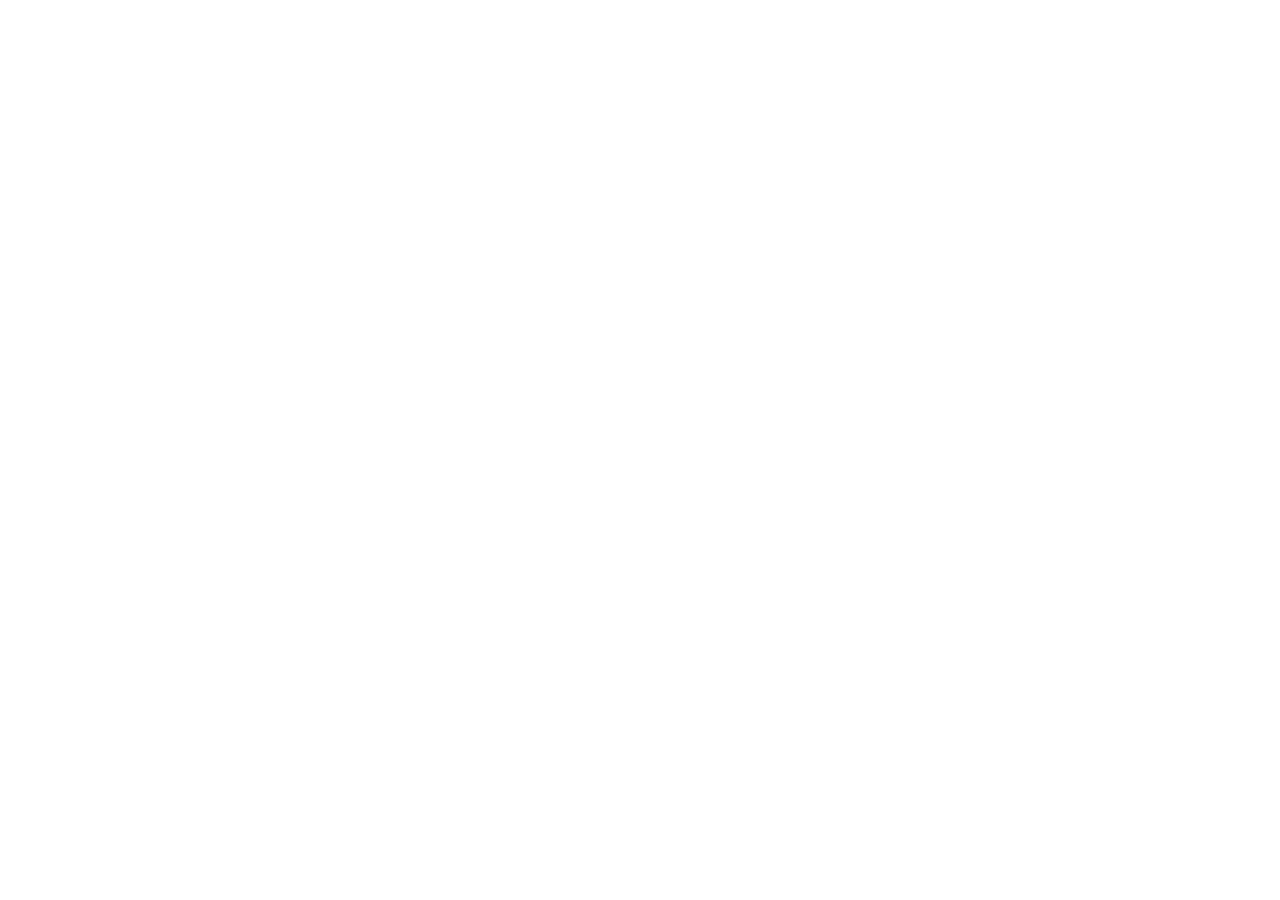
==== commit 3220e331: "Fix base" ====
--- a/index.html
+++ b/index.html
@@ -8,12 +8,12 @@
     <meta name="description"
         content="泛美國際桃李盃 · Taoli World Dance Competition. A stage for Chinese dance, a connection to the world." />
     <title>泛美國際桃李盃 · Taoli World</title>
-  <script type="module" crossorigin src="/assets/index-8tLJ3pX0.js"></script>
-  <link rel="stylesheet" crossorigin href="/assets/index-DRW0C8Y4.css">
+  <script type="module" crossorigin src="/taoliworld.com/assets/index-DXkVsvDz.js"></script>
+  <link rel="stylesheet" crossorigin href="/taoliworld.com/assets/index-DRW0C8Y4.css">
 </head>
 
 <body>
-    <script src="/restore-route.js"></script>
+    <script src="/taoliworld.com/restore-route.js"></script>
     <div id="app"></div>
 </body>
 
